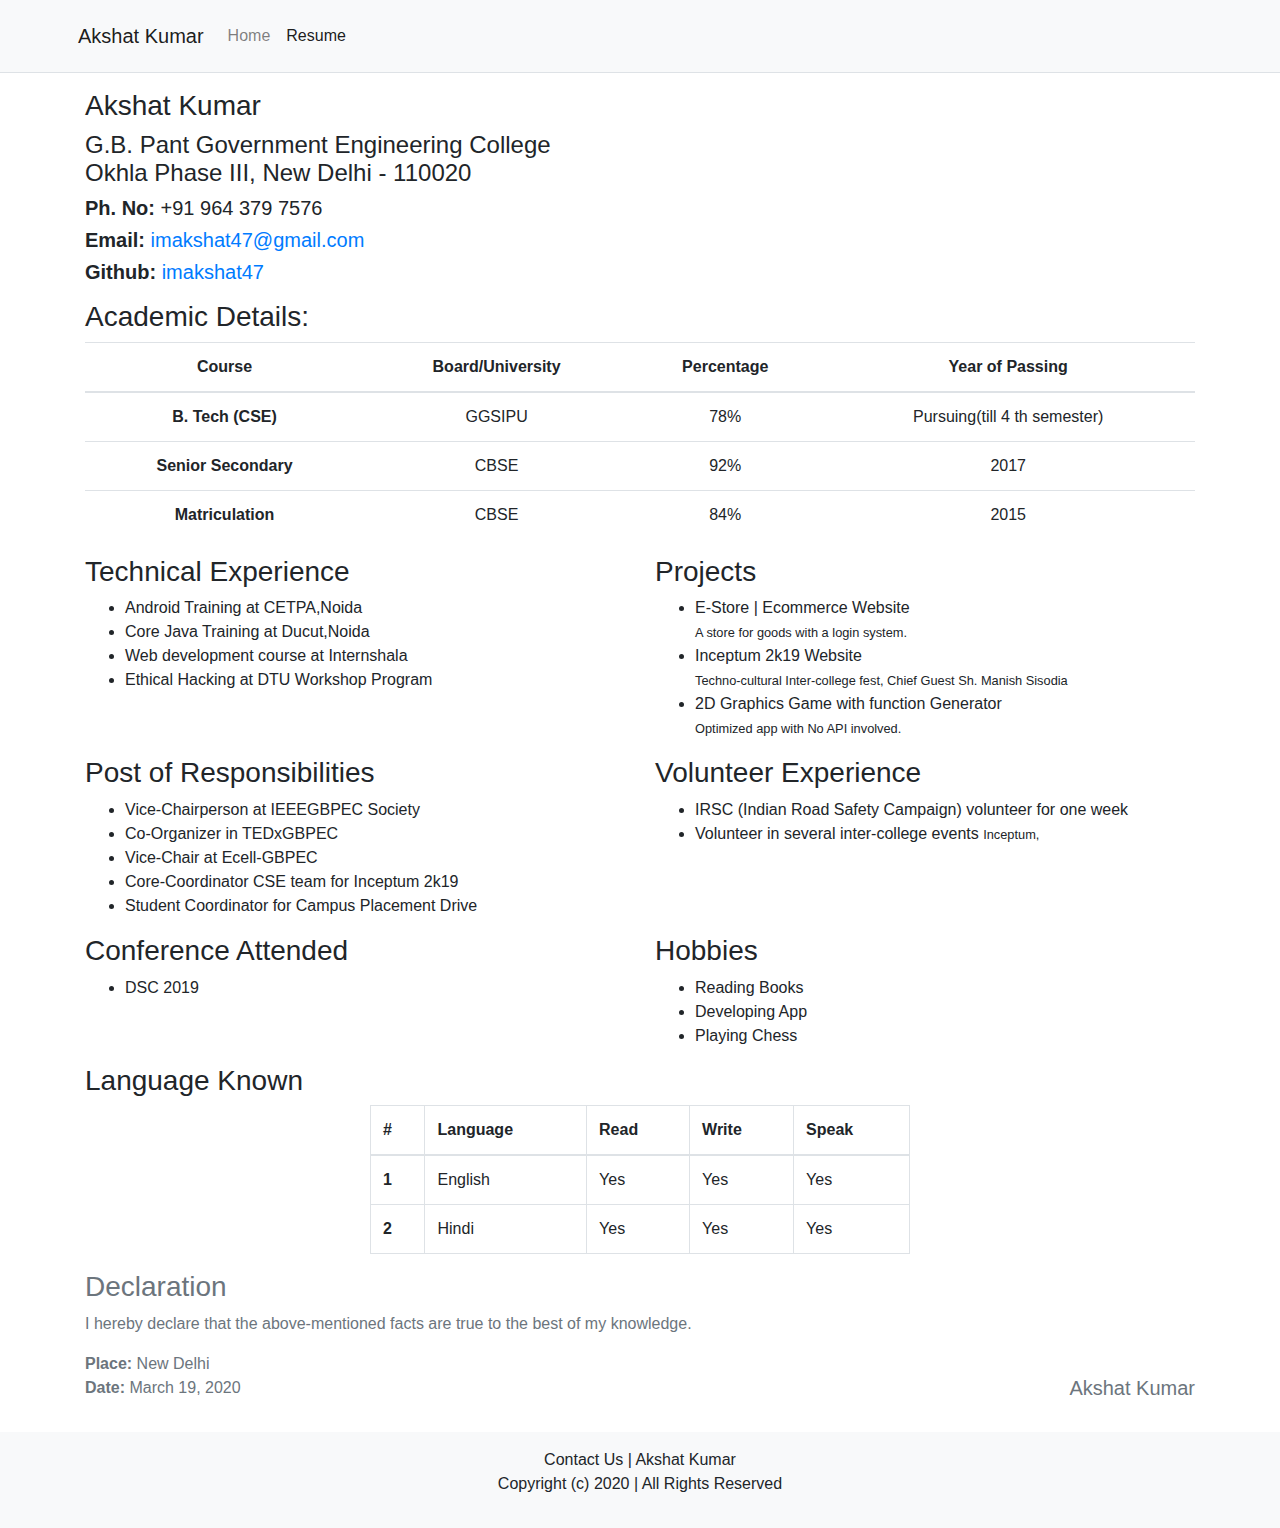
==== myresume.html @ 182be365 "Update: Resume and Index Done" ====
<!DOCTYPE html>

<html lang="en">

<head>
    <!-- Bootstrap CSS -->
    <link rel="stylesheet" href="https://stackpath.bootstrapcdn.com/bootstrap/4.3.1/css/bootstrap.min.css" integrity="sha384-ggOyR0iXCbMQv3Xipma34MD+dH/1fQ784/j6cY/iJTQUOhcWr7x9JvoRxT2MZw1T" crossorigin="anonymous" />
    <link rel="FaviconIcon" href="favicon.ico" type="image/x-icon" />
    <link rel="shortcut icon" href="favicon.ico" type="image/x-icon" />
    <meta name="viewport" content="width=device-width, initial-scale=1, shrink-to-fit=no" />
    <meta name="name" content="Akshat Kumar's Portal" />
    <!-- <meta name="robots" content="noindex, nofollow" /> -->

    <title>Akshat Kumar</title>
</head>
<header class="navbar navbar-expand-lg navbar-light bg-light border-bottom">
    <nav class="container p-2">
        <a class="navbar-brand" href="index.html">Akshat Kumar</a>
        <button class="navbar-toggler" type="button" data-toggle="collapse" data-target="#navbarSupportedContent" aria-controls="navbarSupportedContent" aria-expanded="false" aria-label="Toggle navigation">
            <span class="navbar-toggler-icon"></span>
        </button>

        <div class="collapse navbar-collapse" id="navbarSupportedContent">
            <ul class="navbar-nav mr-auto">
                <li class="nav-item">
                    <a class="nav-link" href="index.html">Home <span class="sr-only">(current)</span></a>
                </li>
                <li class="nav-item active">
                    <a class="nav-link" href="myresume.html">Resume <span class="sr-only">(current)</span></a>
                </li>
            </ul>
        </div>
    </nav>
</header>

<body>
    <div class="container" style="min-height: 75vh;">
        <div class="row">

            <div class="col-12 col-md-6 col-lg-6 col-xl-6">
                <p>
                    <h3>Akshat Kumar</h3>
                    <h4>
                        G.B. Pant Government Engineering College
                        <br> Okhla Phase III, New Delhi - 110020
                    </h4>
                    <h5>
                        <b>Ph. No:</b> +91 964 379 7576
                    </h5>
                    <h5>
                        <b>Email:</b> <a href="mailto:imakshat47@gmail.com" target="_blank">imakshat47@gmail.com</a>
                    </h5>
                    <h5>
                        <b>Github:</b> <a href="https://github.com/imakshat47" target="_blank">imakshat47</a>
                    </h5>
                </p>

            </div>

            <div class="col-12 col-md-6 col-lg-6 col-xl-6">

            </div>
        </div>


        <div class="row">
            <div class="col">
                <h3>
                    Academic Details:
                </h3>
                <div class="table-responsive">
                    <table class="table text-center table-hover">
                        <thead>
                            <tr>
                                <th scope="col">Course</th>
                                <th scope="col">Board/University</th>
                                <th scope="col">Percentage</th>
                                <th scope="col">Year of Passing</th>
                            </tr>
                        </thead>
                        <tbody>
                            <tr>
                                <th scope="row">B. Tech (CSE)</th>
                                <td>GGSIPU</td>
                                <td>78%</td>
                                <td>Pursuing(till 4 th semester)</td>
                            </tr>
                            <tr>
                                <th scope="row">Senior Secondary</th>
                                <td>CBSE</td>
                                <td>92%</td>
                                <td>2017</td>
                            </tr>
                            <tr>
                                <th scope="row">Matriculation</th>
                                <td>CBSE</td>
                                <td>84%</td>
                                <td>2015</td>
                            </tr>
                        </tbody>
                    </table>
                </div>
            </div>
        </div>

        <div class="row">
            <div class="col-12 col-md-6 col-lg-6 col-xl-6">
                <h3>Technical Experience</h3>
                <ul>
                    <li>
                        Android Training at CETPA,Noida
                    </li>
                    <li>
                        Core Java Training at Ducut,Noida
                    </li>
                    <li>
                        Web development course at Internshala
                    </li>
                    <li>
                        Ethical Hacking at DTU Workshop Program
                    </li>
                </ul>
            </div>

            <div class="col-12 col-md-6 col-lg-6 col-xl-6">
                <h3>Projects</h3>
                <ul>
                    <li>
                        E-Store | Ecommerce Website
                        <br>
                        <small>
                            A store for goods with a login system.
                        </small>
                    </li>
                    <li>
                        Inceptum 2k19 Website
                        <br>
                        <small>
                            Techno-cultural Inter-college fest, Chief Guest Sh. Manish Sisodia
                        </small>
                    </li>
                    <li>
                        2D Graphics Game with function Generator
                        <br>
                        <small>
                            Optimized app with No API involved.
                        </small>
                    </li>
                </ul>
            </div>

        </div>

        <div class="row">
            <div class="col-12 col-md-6 col-lg-6 col-xl-6">
                <h3>Post of Responsibilities</h3>
                <ul>
                    <li>
                        Vice-Chairperson at IEEEGBPEC Society
                    </li>
                    <li>
                        Co-Organizer in TEDxGBPEC
                    </li>
                    <li>
                        Vice-Chair at Ecell-GBPEC
                    </li>
                    <li>
                        Core-Coordinator CSE team for Inceptum 2k19
                    </li>
                    <li>
                        Student Coordinator for Campus Placement Drive
                    </li>
                </ul>
            </div>

            <div class="col-12 col-md-6 col-lg-6 col-xl-6">
                <h3>Volunteer Experience</h3>
                <ul>
                    <li>
                        IRSC (Indian Road Safety Campaign) volunteer for one week
                    </li>
                    <li>
                        Volunteer in several inter-college events
                        <small>
                            Inceptum,
                        </small>
                    </li>

                </ul>
            </div>

        </div>

        <div class="row">
            <div class="col-12 col-md-6 col-lg-6 col-xl-6">
                <h3>Conference Attended</h3>
                <ul>
                    <li>
                        DSC 2019
                    </li>
                </ul>
            </div>

            <div class="col-12 col-md-6 col-lg-6 col-xl-6">
                <h3>Hobbies</h3>
                <ul>
                    <li>
                        Reading Books
                    </li>
                    <li>
                        Developing App
                    </li>
                    <li>
                        Playing Chess
                    </li>
                </ul>
            </div>

        </div>
        <div class="row">
            <div class="col-12">
                <h3>Language Known</h3>
            </div>
            <div class="col-md-6 offset-md-3">
                <table class="table table-bordered">
                    <thead>
                        <tr>
                            <th scope="col">#</th>
                            <th scope="col">Language</th>
                            <th scope="col">Read</th>
                            <th scope="col">Write</th>
                            <th scope="col">Speak</th>
                        </tr>
                    </thead>
                    <tbody>
                        <tr>
                            <th scope="row">1</th>
                            <td>English</td>
                            <td>Yes</td>
                            <td>Yes</td>
                            <td>Yes</td>
                        </tr>
                        <tr>
                            <th scope="row">2</th>
                            <td>Hindi</td>
                            <td>Yes</td>
                            <td>Yes</td>
                            <td>Yes</td>
                        </tr>
                    </tbody>
                </table>
            </div>

        </div>
        <div class="row text-muted">
            <div class="col-12">
                <h3>Declaration</h3>
                <p>
                    I hereby declare that the above-mentioned facts are true to the best of my knowledge.
                </p>
            </div>
            <div class="col-12">
                <b>Place:</b> New Delhi
            </div>
            <div class="col-6">
                <b>Date: </b> March 19, 2020
            </div>
            <div class="col-6">
                <h5 class="float-right">Akshat Kumar</h5>
            </div>
        </div>

    </div>
</body>

<footer class="container-fluid p-0" style="bottom: 0rem; position: relative;">
    <div class="bg-light mt-4 p-3 text-center">
        Contact Us | Akshat Kumar

        <p>
            Copyright (c) 2020 | All Rights Reserved
        </p>

    </div>

    <!-- Optional JavaScript -->


    <!-- jQuery first, then Popper.js, then Bootstrap JS -->
    <script src="https://code.jquery.com/jquery-3.3.1.slim.min.js" integrity="sha384-q8i/X+965DzO0rT7abK41JStQIAqVgRVzpbzo5smXKp4YfRvH+8abtTE1Pi6jizo" crossorigin="anonymous"></script>
    <script src="https://cdnjs.cloudflare.com/ajax/libs/popper.js/1.14.7/umd/popper.min.js" integrity="sha384-UO2eT0CpHqdSJQ6hJty5KVphtPhzWj9WO1clHTMGa3JDZwrnQq4sF86dIHNDz0W1" crossorigin="anonymous"></script>
    <script src="https://stackpath.bootstrapcdn.com/bootstrap/4.3.1/js/bootstrap.min.js" integrity="sha384-JjSmVgyd0p3pXB1rRibZUAYoIIy6OrQ6VrjIEaFf/nJGzIxFDsf4x0xIM+B07jRM" crossorigin="anonymous"></script>
</footer>


</html>
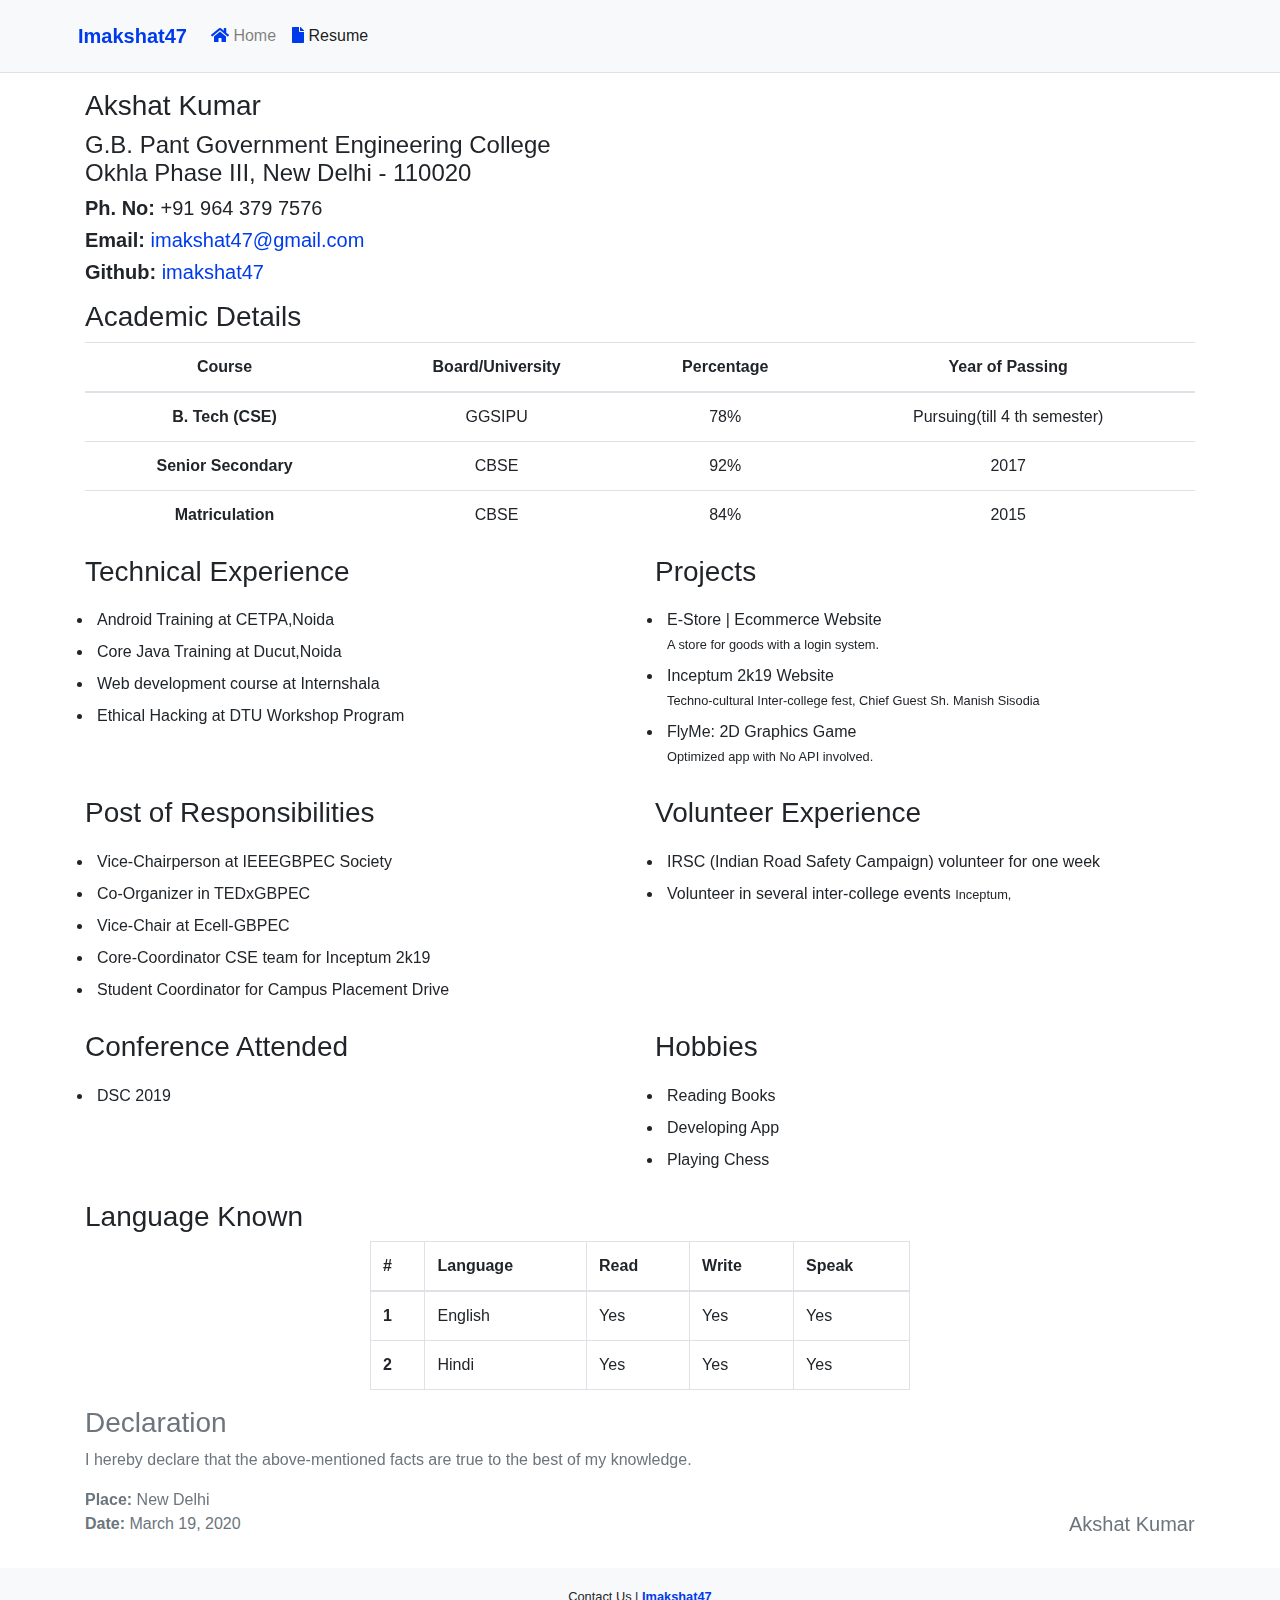
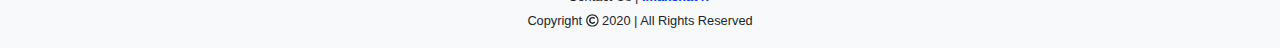
==== commit eb396bcb: "My Portfolio Website | Imakshat47" ====
--- a/myresume.html
+++ b/myresume.html
@@ -4,18 +4,43 @@
 
 <head>
     <!-- Bootstrap CSS -->
-    <link rel="stylesheet" href="https://stackpath.bootstrapcdn.com/bootstrap/4.3.1/css/bootstrap.min.css" integrity="sha384-ggOyR0iXCbMQv3Xipma34MD+dH/1fQ784/j6cY/iJTQUOhcWr7x9JvoRxT2MZw1T" crossorigin="anonymous" />
-    <link rel="FaviconIcon" href="favicon.ico" type="image/x-icon" />
-    <link rel="shortcut icon" href="favicon.ico" type="image/x-icon" />
+    <link rel="stylesheet" href="assets/css/bootstrap.min.css" />
+    <link rel="stylesheet" href="assets/css/all.min.css" />
+    <link rel="stylesheet" href="assets/css/hover-min.css" />
+    <link rel="stylesheet" href="assets/css/style.css" />
+
+    <link rel="FaviconIcon" href="assets/images/logo.png" type="image/x-icon" />
+    <link rel="shortcut icon" href="assets/images/logo.png" type="image/x-icon" />
+
     <meta name="viewport" content="width=device-width, initial-scale=1, shrink-to-fit=no" />
     <meta name="name" content="Akshat Kumar's Portal" />
-    <!-- <meta name="robots" content="noindex, nofollow" /> -->
-
-    <title>Akshat Kumar</title>
+    <meta name="title" content="Imakshat47 : Aksaht Kumar" />
+    <meta name="description" content="Akshat Kuamr | B.TEch. Computer Science |  Experienced, organized Software Engineer with a background in project management as well as training in Computer Science Engineering. In possession of strong communication and leadership skills due to professional experience as a worker and manager in
+    the several field" />
+    <meta name="keywords" content="Imakshat47, Akshat, Akshat Kumar, AK47, Akshat Web developer, Imakshat47 Android App Developer" />
+
+    <meta property="og:title" content="ImAkshat47 | Akshat Kumar" />
+    <meta property="og:type" content="website" />
+    <meta property="og:url" content="https://imakshat47.github.io/" />
+    <meta property="og:site_name" content="Imakshat47" />
+    <meta property="og:description" content="ImAkshat | imakshat47 | Akshat Kuamr | B.TEch. Computer Science |  Experienced, organized Software Engineer with a background in project management as well as training in Computer Science Engineering. In possession of strong communication and leadership skills due to professional experience as a worker and manager in
+    the several field. Also a Web designer and andriod web developer." />
+
+    <meta name="format-detection" content="telephone=no">
+    <meta name="theme-color" content="#000" />
+
+    <meta name="msapplication-navbutton-color" content="#000">
+
+    <meta name="apple-mobile-web-app-status-bar-style" content="#000">
+
+    <meta name="robots" content="index, follow" />
+    <meta name="csrf-param" content="authenticity_token" />
+
+    <title>Resume | Akshat Kumar</title>
 </head>
-<header class="navbar navbar-expand-lg navbar-light bg-light border-bottom">
+<header class="navbar navbar-expand-lg sticky-top navbar-light bg-light border-bottom">
     <nav class="container p-2">
-        <a class="navbar-brand" href="index.html">Akshat Kumar</a>
+        <a class="navbar-brand color-blue font-weight-bolder hvr-grow" href="https://imakshat47.github.io/">Imakshat47</a>
         <button class="navbar-toggler" type="button" data-toggle="collapse" data-target="#navbarSupportedContent" aria-controls="navbarSupportedContent" aria-expanded="false" aria-label="Toggle navigation">
             <span class="navbar-toggler-icon"></span>
         </button>
@@ -23,10 +48,12 @@
         <div class="collapse navbar-collapse" id="navbarSupportedContent">
             <ul class="navbar-nav mr-auto">
                 <li class="nav-item">
-                    <a class="nav-link" href="index.html">Home <span class="sr-only">(current)</span></a>
+                    <a class="nav-link" href="https://imakshat47.github.io/"><i class="fas fa-home color-blue"></i> Home
+                        <span class="sr-only">(current)</span></a>
                 </li>
-                <li class="nav-item active">
-                    <a class="nav-link" href="myresume.html">Resume <span class="sr-only">(current)</span></a>
+                <li class="nav-item  active">
+                    <a class="nav-link" href=""><i class="fas fa-file color-blue"></i> Resume <span
+                            class="sr-only">(current)</span></a>
                 </li>
             </ul>
         </div>
@@ -37,9 +64,11 @@
     <div class="container" style="min-height: 75vh;">
         <div class="row">
 
-            <div class="col-12 col-md-6 col-lg-6 col-xl-6">
+            <div class="col-12 col-md-6 col-lg-6 col-xl-6 hvr-skew">
                 <p>
-                    <h3>Akshat Kumar</h3>
+                    <div class="w-100">
+                        <h3>Akshat Kumar</h3>
+                    </div>
                     <h4>
                         G.B. Pant Government Engineering College
                         <br> Okhla Phase III, New Delhi - 110020
@@ -65,9 +94,9 @@
 
         <div class="row">
             <div class="col">
-                <h3>
-                    Academic Details:
-                </h3>
+                <div class=" w-100">
+                    <h3 class="hvr-underline-from-left">Academic Details</h3>
+                </div>
                 <div class="table-responsive">
                     <table class="table text-center table-hover">
                         <thead>
@@ -105,42 +134,50 @@
 
         <div class="row">
             <div class="col-12 col-md-6 col-lg-6 col-xl-6">
-                <h3>Technical Experience</h3>
-                <ul>
-                    <li>
+                <div class=" w-100 ">
+                    <h3 class="hvr-underline-from-left">Technical Experience</h3>
+                </div>
+                <ul class="hvr-glow p-2">
+                    <li class="p-1">
+
+
                         Android Training at CETPA,Noida
                     </li>
-                    <li>
+                    <li class="p-1">
                         Core Java Training at Ducut,Noida
                     </li>
-                    <li>
+                    <li class="p-1">
                         Web development course at Internshala
                     </li>
-                    <li>
+                    <li class="p-1">
                         Ethical Hacking at DTU Workshop Program
                     </li>
                 </ul>
             </div>
 
-            <div class="col-12 col-md-6 col-lg-6 col-xl-6">
-                <h3>Projects</h3>
-                <ul>
-                    <li>
+            <div class="col-12 col-md-6 col-lg-6 col-xl-6 ">
+                <div class=" w-100 ">
+                    <h3 class=" hvr-underline-from-left ">Projects</h3>
+                </div>
+                <ul class="hvr-glow p-2 ">
+                    <li class="p-1 ">
+
+
                         E-Store | Ecommerce Website
                         <br>
                         <small>
                             A store for goods with a login system.
                         </small>
                     </li>
-                    <li>
+                    <li class="p-1 ">
                         Inceptum 2k19 Website
                         <br>
                         <small>
                             Techno-cultural Inter-college fest, Chief Guest Sh. Manish Sisodia
                         </small>
                     </li>
-                    <li>
-                        2D Graphics Game with function Generator
+                    <li class="p-1 ">
+                        FlyMe: 2D Graphics Game
                         <br>
                         <small>
                             Optimized app with No API involved.
@@ -151,35 +188,43 @@
 
         </div>
 
-        <div class="row">
-            <div class="col-12 col-md-6 col-lg-6 col-xl-6">
-                <h3>Post of Responsibilities</h3>
-                <ul>
-                    <li>
+        <div class="row ">
+            <div class="col-12 col-md-6 col-lg-6 col-xl-6 ">
+                <div class=" w-100 ">
+                    <h3 class="hvr-underline-from-left ">Post of Responsibilities</h3>
+                </div>
+                <ul class="hvr-glow p-2 ">
+                    <li class="p-1 ">
+
+
                         Vice-Chairperson at IEEEGBPEC Society
                     </li>
-                    <li>
+                    <li class="p-1 ">
                         Co-Organizer in TEDxGBPEC
                     </li>
-                    <li>
+                    <li class="p-1 ">
                         Vice-Chair at Ecell-GBPEC
                     </li>
-                    <li>
+                    <li class="p-1 ">
                         Core-Coordinator CSE team for Inceptum 2k19
                     </li>
-                    <li>
+                    <li class="p-1 ">
                         Student Coordinator for Campus Placement Drive
                     </li>
                 </ul>
             </div>
 
-            <div class="col-12 col-md-6 col-lg-6 col-xl-6">
-                <h3>Volunteer Experience</h3>
-                <ul>
-                    <li>
+            <div class="col-12 col-md-6 col-lg-6 col-xl-6 ">
+                <div class=" w-100 ">
+                    <h3 class="hvr-underline-from-left ">Volunteer Experience</h3>
+                </div>
+                <ul class="hvr-glow p-2 ">
+                    <li class="p-1 ">
+
+
                         IRSC (Indian Road Safety Campaign) volunteer for one week
                     </li>
-                    <li>
+                    <li class="p-1 ">
                         Volunteer in several inter-college events
                         <small>
                             Inceptum,
@@ -191,57 +236,67 @@
 
         </div>
 
-        <div class="row">
-            <div class="col-12 col-md-6 col-lg-6 col-xl-6">
-                <h3>Conference Attended</h3>
-                <ul>
-                    <li>
+        <div class="row ">
+            <div class="col-12 col-md-6 col-lg-6 col-xl-6 ">
+                <div class=" w-100 ">
+                    <h3 class="hvr-underline-from-left ">Conference Attended</h3>
+                </div>
+                <ul class="hvr-glow p-2 ">
+                    <li class="p-1 ">
+
+
                         DSC 2019
                     </li>
                 </ul>
             </div>
 
-            <div class="col-12 col-md-6 col-lg-6 col-xl-6">
-                <h3>Hobbies</h3>
-                <ul>
-                    <li>
+            <div class="col-12 col-md-6 col-lg-6  col-xl-6 ">
+                <div class=" w-100 ">
+                    <h3 class="hvr-underline-from-left ">Hobbies</h3>
+                </div>
+                <ul class="hvr-glow p-2 ">
+                    <li class="p-1 ">
+
+
                         Reading Books
                     </li>
-                    <li>
+                    <li class="p-1 ">
                         Developing App
                     </li>
-                    <li>
+                    <li class="p-1 ">
                         Playing Chess
                     </li>
                 </ul>
             </div>
 
         </div>
-        <div class="row">
-            <div class="col-12">
-                <h3>Language Known</h3>
-            </div>
-            <div class="col-md-6 offset-md-3">
-                <table class="table table-bordered">
+        <div class="row ">
+            <div class="col-12 ">
+                <div class=" w-100 ">
+                    <h3 class="hvr-underline-from-left ">Language Known</h3>
+                </div>
+            </div>
+            <div class="col-md-6 hvr-grow offset-md-3 ">
+                <table class="table table-bordered ">
                     <thead>
                         <tr>
-                            <th scope="col">#</th>
-                            <th scope="col">Language</th>
-                            <th scope="col">Read</th>
-                            <th scope="col">Write</th>
-                            <th scope="col">Speak</th>
+                            <th scope="col ">#</th>
+                            <th scope="col ">Language</th>
+                            <th scope="col ">Read</th>
+                            <th scope="col ">Write</th>
+                            <th scope="col ">Speak</th>
                         </tr>
                     </thead>
                     <tbody>
                         <tr>
-                            <th scope="row">1</th>
+                            <th scope="row ">1</th>
                             <td>English</td>
                             <td>Yes</td>
                             <td>Yes</td>
                             <td>Yes</td>
                         </tr>
                         <tr>
-                            <th scope="row">2</th>
+                            <th scope="row ">2</th>
                             <td>Hindi</td>
                             <td>Yes</td>
                             <td>Yes</td>
@@ -252,45 +307,46 @@
             </div>
 
         </div>
-        <div class="row text-muted">
-            <div class="col-12">
-                <h3>Declaration</h3>
+        <div class="row text-muted ">
+            <div class="col-12 ">
+                <div class=" w-100 ">
+                    <h3 class="hvr-underline-from-left ">Declaration</h3>
+                </div>
                 <p>
                     I hereby declare that the above-mentioned facts are true to the best of my knowledge.
                 </p>
             </div>
-            <div class="col-12">
+            <div class="col-12 ">
                 <b>Place:</b> New Delhi
             </div>
-            <div class="col-6">
+            <div class="col-6 ">
                 <b>Date: </b> March 19, 2020
             </div>
-            <div class="col-6">
-                <h5 class="float-right">Akshat Kumar</h5>
+            <div class="col-6 ">
+                <h5 class="float-right hvr-grow">Akshat Kumar</h5>
             </div>
         </div>
 
     </div>
 </body>
 
-<footer class="container-fluid p-0" style="bottom: 0rem; position: relative;">
-    <div class="bg-light mt-4 p-3 text-center">
-        Contact Us | Akshat Kumar
-
-        <p>
-            Copyright (c) 2020 | All Rights Reserved
-        </p>
-
+
+<footer class="container-fluid p-0 " style="bottom: 0rem; position: relative; ">
+    <div class="bg-light mt-4 p-3 text-center ">
+        <small>
+            Contact Us | <a href="index.html" class="font-weight-bold">Imakshat47</a>
+            <br>
+            Copyright <i class="far fa-copyright"></i> 2020 | All Rights Reserved
+        </small>
     </div>
 
     <!-- Optional JavaScript -->
-
+    <script src="assets/js/all.min.js "></script>
 
     <!-- jQuery first, then Popper.js, then Bootstrap JS -->
-    <script src="https://code.jquery.com/jquery-3.3.1.slim.min.js" integrity="sha384-q8i/X+965DzO0rT7abK41JStQIAqVgRVzpbzo5smXKp4YfRvH+8abtTE1Pi6jizo" crossorigin="anonymous"></script>
-    <script src="https://cdnjs.cloudflare.com/ajax/libs/popper.js/1.14.7/umd/popper.min.js" integrity="sha384-UO2eT0CpHqdSJQ6hJty5KVphtPhzWj9WO1clHTMGa3JDZwrnQq4sF86dIHNDz0W1" crossorigin="anonymous"></script>
-    <script src="https://stackpath.bootstrapcdn.com/bootstrap/4.3.1/js/bootstrap.min.js" integrity="sha384-JjSmVgyd0p3pXB1rRibZUAYoIIy6OrQ6VrjIEaFf/nJGzIxFDsf4x0xIM+B07jRM" crossorigin="anonymous"></script>
+    <script src="https://code.jquery.com/jquery-3.3.1.slim.min.js " integrity="sha384-q8i/X+965DzO0rT7abK41JStQIAqVgRVzpbzo5smXKp4YfRvH+8abtTE1Pi6jizo " crossorigin="anonymous "></script>
+    <script src="https://cdnjs.cloudflare.com/ajax/libs/popper.js/1.14.7/umd/popper.min.js " integrity="sha384-UO2eT0CpHqdSJQ6hJty5KVphtPhzWj9WO1clHTMGa3JDZwrnQq4sF86dIHNDz0W1 " crossorigin="anonymous "></script>
+    <script src="assets/js/bootstrap.min.js "></script>
 </footer>
 
-
 </html>--- a/assets/css/all.min.css
+++ b/assets/css/all.min.css
@@ -0,0 +1,5 @@
+/*!
+ * Font Awesome Free 5.13.0 by @fontawesome - https://fontawesome.com
+ * License - https://fontawesome.com/license/free (Icons: CC BY 4.0, Fonts: SIL OFL 1.1, Code: MIT License)
+ */
+.fa,.fab,.fad,.fal,.far,.fas{-moz-osx-font-smoothing:grayscale;-webkit-font-smoothing:antialiased;display:inline-block;font-style:normal;font-variant:normal;text-rendering:auto;line-height:1}.fa-lg{font-size:1.33333em;line-height:.75em;vertical-align:-.0667em}.fa-xs{font-size:.75em}.fa-sm{font-size:.875em}.fa-1x{font-size:1em}.fa-2x{font-size:2em}.fa-3x{font-size:3em}.fa-4x{font-size:4em}.fa-5x{font-size:5em}.fa-6x{font-size:6em}.fa-7x{font-size:7em}.fa-8x{font-size:8em}.fa-9x{font-size:9em}.fa-10x{font-size:10em}.fa-fw{text-align:center;width:1.25em}.fa-ul{list-style-type:none;margin-left:2.5em;padding-left:0}.fa-ul>li{position:relative}.fa-li{left:-2em;position:absolute;text-align:center;width:2em;line-height:inherit}.fa-border{border:.08em solid #eee;border-radius:.1em;padding:.2em .25em .15em}.fa-pull-left{float:left}.fa-pull-right{float:right}.fa.fa-pull-left,.fab.fa-pull-left,.fal.fa-pull-left,.far.fa-pull-left,.fas.fa-pull-left{margin-right:.3em}.fa.fa-pull-right,.fab.fa-pull-right,.fal.fa-pull-right,.far.fa-pull-right,.fas.fa-pull-right{margin-left:.3em}.fa-spin{-webkit-animation:fa-spin 2s linear infinite;animation:fa-spin 2s linear infinite}.fa-pulse{-webkit-animation:fa-spin 1s steps(8) infinite;animation:fa-spin 1s steps(8) infinite}@-webkit-keyframes fa-spin{0%{-webkit-transform:rotate(0deg);transform:rotate(0deg)}to{-webkit-transform:rotate(1turn);transform:rotate(1turn)}}@keyframes fa-spin{0%{-webkit-transform:rotate(0deg);transform:rotate(0deg)}to{-webkit-transform:rotate(1turn);transform:rotate(1turn)}}.fa-rotate-90{-ms-filter:"progid:DXImageTransform.Microsoft.BasicImage(rotation=1)";-webkit-transform:rotate(90deg);transform:rotate(90deg)}.fa-rotate-180{-ms-filter:"progid:DXImageTransform.Microsoft.BasicImage(rotation=2)";-webkit-transform:rotate(180deg);transform:rotate(180deg)}.fa-rotate-270{-ms-filter:"progid:DXImageTransform.Microsoft.BasicImage(rotation=3)";-webkit-transform:rotate(270deg);transform:rotate(270deg)}.fa-flip-horizontal{-ms-filter:"progid:DXImageTransform.Microsoft.BasicImage(rotation=0, mirror=1)";-webkit-transform:scaleX(-1);transform:scaleX(-1)}.fa-flip-vertical{-webkit-transform:scaleY(-1);transform:scaleY(-1)}.fa-flip-both,.fa-flip-horizontal.fa-flip-vertical,.fa-flip-vertical{-ms-filter:"progid:DXImageTransform.Microsoft.BasicImage(rotation=2, mirror=1)"}.fa-flip-both,.fa-flip-horizontal.fa-flip-vertical{-webkit-transform:scale(-1);transform:scale(-1)}:root .fa-flip-both,:root .fa-flip-horizontal,:root .fa-flip-vertical,:root .fa-rotate-90,:root .fa-rotate-180,:root .fa-rotate-270{-webkit-filter:none;filter:none}.fa-stack{display:inline-block;height:2em;line-height:2em;position:relative;vertical-align:middle;width:2.5em}.fa-stack-1x,.fa-stack-2x{left:0;position:absolute;text-align:center;width:100%}.fa-stack-1x{line-height:inherit}.fa-stack-2x{font-size:2em}.fa-inverse{color:#fff}.fa-500px:before{content:"\f26e"}.fa-accessible-icon:before{content:"\f368"}.fa-accusoft:before{content:"\f369"}.fa-acquisitions-incorporated:before{content:"\f6af"}.fa-ad:before{content:"\f641"}.fa-address-book:before{content:"\f2b9"}.fa-address-card:before{content:"\f2bb"}.fa-adjust:before{content:"\f042"}.fa-adn:before{content:"\f170"}.fa-adobe:before{content:"\f778"}.fa-adversal:before{content:"\f36a"}.fa-affiliatetheme:before{content:"\f36b"}.fa-air-freshener:before{content:"\f5d0"}.fa-airbnb:before{content:"\f834"}.fa-algolia:before{content:"\f36c"}.fa-align-center:before{content:"\f037"}.fa-align-justify:before{content:"\f039"}.fa-align-left:before{content:"\f036"}.fa-align-right:before{content:"\f038"}.fa-alipay:before{content:"\f642"}.fa-allergies:before{content:"\f461"}.fa-amazon:before{content:"\f270"}.fa-amazon-pay:before{content:"\f42c"}.fa-ambulance:before{content:"\f0f9"}.fa-american-sign-language-interpreting:before{content:"\f2a3"}.fa-amilia:before{content:"\f36d"}.fa-anchor:before{content:"\f13d"}.fa-android:before{content:"\f17b"}.fa-angellist:before{content:"\f209"}.fa-angle-double-down:before{content:"\f103"}.fa-angle-double-left:before{content:"\f100"}.fa-angle-double-right:before{content:"\f101"}.fa-angle-double-up:before{content:"\f102"}.fa-angle-down:before{content:"\f107"}.fa-angle-left:before{content:"\f104"}.fa-angle-right:before{content:"\f105"}.fa-angle-up:before{content:"\f106"}.fa-angry:before{content:"\f556"}.fa-angrycreative:before{content:"\f36e"}.fa-angular:before{content:"\f420"}.fa-ankh:before{content:"\f644"}.fa-app-store:before{content:"\f36f"}.fa-app-store-ios:before{content:"\f370"}.fa-apper:before{content:"\f371"}.fa-apple:before{content:"\f179"}.fa-apple-alt:before{content:"\f5d1"}.fa-apple-pay:before{content:"\f415"}.fa-archive:before{content:"\f187"}.fa-archway:before{content:"\f557"}.fa-arrow-alt-circle-down:before{content:"\f358"}.fa-arrow-alt-circle-left:before{content:"\f359"}.fa-arrow-alt-circle-right:before{content:"\f35a"}.fa-arrow-alt-circle-up:before{content:"\f35b"}.fa-arrow-circle-down:before{content:"\f0ab"}.fa-arrow-circle-left:before{content:"\f0a8"}.fa-arrow-circle-right:before{content:"\f0a9"}.fa-arrow-circle-up:before{content:"\f0aa"}.fa-arrow-down:before{content:"\f063"}.fa-arrow-left:before{content:"\f060"}.fa-arrow-right:before{content:"\f061"}.fa-arrow-up:before{content:"\f062"}.fa-arrows-alt:before{content:"\f0b2"}.fa-arrows-alt-h:before{content:"\f337"}.fa-arrows-alt-v:before{content:"\f338"}.fa-artstation:before{content:"\f77a"}.fa-assistive-listening-systems:before{content:"\f2a2"}.fa-asterisk:before{content:"\f069"}.fa-asymmetrik:before{content:"\f372"}.fa-at:before{content:"\f1fa"}.fa-atlas:before{content:"\f558"}.fa-atlassian:before{content:"\f77b"}.fa-atom:before{content:"\f5d2"}.fa-audible:before{content:"\f373"}.fa-audio-description:before{content:"\f29e"}.fa-autoprefixer:before{content:"\f41c"}.fa-avianex:before{content:"\f374"}.fa-aviato:before{content:"\f421"}.fa-award:before{content:"\f559"}.fa-aws:before{content:"\f375"}.fa-baby:before{content:"\f77c"}.fa-baby-carriage:before{content:"\f77d"}.fa-backspace:before{content:"\f55a"}.fa-backward:before{content:"\f04a"}.fa-bacon:before{content:"\f7e5"}.fa-bahai:before{content:"\f666"}.fa-balance-scale:before{content:"\f24e"}.fa-balance-scale-left:before{content:"\f515"}.fa-balance-scale-right:before{content:"\f516"}.fa-ban:before{content:"\f05e"}.fa-band-aid:before{content:"\f462"}.fa-bandcamp:before{content:"\f2d5"}.fa-barcode:before{content:"\f02a"}.fa-bars:before{content:"\f0c9"}.fa-baseball-ball:before{content:"\f433"}.fa-basketball-ball:before{content:"\f434"}.fa-bath:before{content:"\f2cd"}.fa-battery-empty:before{content:"\f244"}.fa-battery-full:before{content:"\f240"}.fa-battery-half:before{content:"\f242"}.fa-battery-quarter:before{content:"\f243"}.fa-battery-three-quarters:before{content:"\f241"}.fa-battle-net:before{content:"\f835"}.fa-bed:before{content:"\f236"}.fa-beer:before{content:"\f0fc"}.fa-behance:before{content:"\f1b4"}.fa-behance-square:before{content:"\f1b5"}.fa-bell:before{content:"\f0f3"}.fa-bell-slash:before{content:"\f1f6"}.fa-bezier-curve:before{content:"\f55b"}.fa-bible:before{content:"\f647"}.fa-bicycle:before{content:"\f206"}.fa-biking:before{content:"\f84a"}.fa-bimobject:before{content:"\f378"}.fa-binoculars:before{content:"\f1e5"}.fa-biohazard:before{content:"\f780"}.fa-birthday-cake:before{content:"\f1fd"}.fa-bitbucket:before{content:"\f171"}.fa-bitcoin:before{content:"\f379"}.fa-bity:before{content:"\f37a"}.fa-black-tie:before{content:"\f27e"}.fa-blackberry:before{content:"\f37b"}.fa-blender:before{content:"\f517"}.fa-blender-phone:before{content:"\f6b6"}.fa-blind:before{content:"\f29d"}.fa-blog:before{content:"\f781"}.fa-blogger:before{content:"\f37c"}.fa-blogger-b:before{content:"\f37d"}.fa-bluetooth:before{content:"\f293"}.fa-bluetooth-b:before{content:"\f294"}.fa-bold:before{content:"\f032"}.fa-bolt:before{content:"\f0e7"}.fa-bomb:before{content:"\f1e2"}.fa-bone:before{content:"\f5d7"}.fa-bong:before{content:"\f55c"}.fa-book:before{content:"\f02d"}.fa-book-dead:before{content:"\f6b7"}.fa-book-medical:before{content:"\f7e6"}.fa-book-open:before{content:"\f518"}.fa-book-reader:before{content:"\f5da"}.fa-bookmark:before{content:"\f02e"}.fa-bootstrap:before{content:"\f836"}.fa-border-all:before{content:"\f84c"}.fa-border-none:before{content:"\f850"}.fa-border-style:before{content:"\f853"}.fa-bowling-ball:before{content:"\f436"}.fa-box:before{content:"\f466"}.fa-box-open:before{content:"\f49e"}.fa-box-tissue:before{content:"\f95b"}.fa-boxes:before{content:"\f468"}.fa-braille:before{content:"\f2a1"}.fa-brain:before{content:"\f5dc"}.fa-bread-slice:before{content:"\f7ec"}.fa-briefcase:before{content:"\f0b1"}.fa-briefcase-medical:before{content:"\f469"}.fa-broadcast-tower:before{content:"\f519"}.fa-broom:before{content:"\f51a"}.fa-brush:before{content:"\f55d"}.fa-btc:before{content:"\f15a"}.fa-buffer:before{content:"\f837"}.fa-bug:before{content:"\f188"}.fa-building:before{content:"\f1ad"}.fa-bullhorn:before{content:"\f0a1"}.fa-bullseye:before{content:"\f140"}.fa-burn:before{content:"\f46a"}.fa-buromobelexperte:before{content:"\f37f"}.fa-bus:before{content:"\f207"}.fa-bus-alt:before{content:"\f55e"}.fa-business-time:before{content:"\f64a"}.fa-buy-n-large:before{content:"\f8a6"}.fa-buysellads:before{content:"\f20d"}.fa-calculator:before{content:"\f1ec"}.fa-calendar:before{content:"\f133"}.fa-calendar-alt:before{content:"\f073"}.fa-calendar-check:before{content:"\f274"}.fa-calendar-day:before{content:"\f783"}.fa-calendar-minus:before{content:"\f272"}.fa-calendar-plus:before{content:"\f271"}.fa-calendar-times:before{content:"\f273"}.fa-calendar-week:before{content:"\f784"}.fa-camera:before{content:"\f030"}.fa-camera-retro:before{content:"\f083"}.fa-campground:before{content:"\f6bb"}.fa-canadian-maple-leaf:before{content:"\f785"}.fa-candy-cane:before{content:"\f786"}.fa-cannabis:before{content:"\f55f"}.fa-capsules:before{content:"\f46b"}.fa-car:before{content:"\f1b9"}.fa-car-alt:before{content:"\f5de"}.fa-car-battery:before{content:"\f5df"}.fa-car-crash:before{content:"\f5e1"}.fa-car-side:before{content:"\f5e4"}.fa-caravan:before{content:"\f8ff"}.fa-caret-down:before{content:"\f0d7"}.fa-caret-left:before{content:"\f0d9"}.fa-caret-right:before{content:"\f0da"}.fa-caret-square-down:before{content:"\f150"}.fa-caret-square-left:before{content:"\f191"}.fa-caret-square-right:before{content:"\f152"}.fa-caret-square-up:before{content:"\f151"}.fa-caret-up:before{content:"\f0d8"}.fa-carrot:before{content:"\f787"}.fa-cart-arrow-down:before{content:"\f218"}.fa-cart-plus:before{content:"\f217"}.fa-cash-register:before{content:"\f788"}.fa-cat:before{content:"\f6be"}.fa-cc-amazon-pay:before{content:"\f42d"}.fa-cc-amex:before{content:"\f1f3"}.fa-cc-apple-pay:before{content:"\f416"}.fa-cc-diners-club:before{content:"\f24c"}.fa-cc-discover:before{content:"\f1f2"}.fa-cc-jcb:before{content:"\f24b"}.fa-cc-mastercard:before{content:"\f1f1"}.fa-cc-paypal:before{content:"\f1f4"}.fa-cc-stripe:before{content:"\f1f5"}.fa-cc-visa:before{content:"\f1f0"}.fa-centercode:before{content:"\f380"}.fa-centos:before{content:"\f789"}.fa-certificate:before{content:"\f0a3"}.fa-chair:before{content:"\f6c0"}.fa-chalkboard:before{content:"\f51b"}.fa-chalkboard-teacher:before{content:"\f51c"}.fa-charging-station:before{content:"\f5e7"}.fa-chart-area:before{content:"\f1fe"}.fa-chart-bar:before{content:"\f080"}.fa-chart-line:before{content:"\f201"}.fa-chart-pie:before{content:"\f200"}.fa-check:before{content:"\f00c"}.fa-check-circle:before{content:"\f058"}.fa-check-double:before{content:"\f560"}.fa-check-square:before{content:"\f14a"}.fa-cheese:before{content:"\f7ef"}.fa-chess:before{content:"\f439"}.fa-chess-bishop:before{content:"\f43a"}.fa-chess-board:before{content:"\f43c"}.fa-chess-king:before{content:"\f43f"}.fa-chess-knight:before{content:"\f441"}.fa-chess-pawn:before{content:"\f443"}.fa-chess-queen:before{content:"\f445"}.fa-chess-rook:before{content:"\f447"}.fa-chevron-circle-down:before{content:"\f13a"}.fa-chevron-circle-left:before{content:"\f137"}.fa-chevron-circle-right:before{content:"\f138"}.fa-chevron-circle-up:before{content:"\f139"}.fa-chevron-down:before{content:"\f078"}.fa-chevron-left:before{content:"\f053"}.fa-chevron-right:before{content:"\f054"}.fa-chevron-up:before{content:"\f077"}.fa-child:before{content:"\f1ae"}.fa-chrome:before{content:"\f268"}.fa-chromecast:before{content:"\f838"}.fa-church:before{content:"\f51d"}.fa-circle:before{content:"\f111"}.fa-circle-notch:before{content:"\f1ce"}.fa-city:before{content:"\f64f"}.fa-clinic-medical:before{content:"\f7f2"}.fa-clipboard:before{content:"\f328"}.fa-clipboard-check:before{content:"\f46c"}.fa-clipboard-list:before{content:"\f46d"}.fa-clock:before{content:"\f017"}.fa-clone:before{content:"\f24d"}.fa-closed-captioning:before{content:"\f20a"}.fa-cloud:before{content:"\f0c2"}.fa-cloud-download-alt:before{content:"\f381"}.fa-cloud-meatball:before{content:"\f73b"}.fa-cloud-moon:before{content:"\f6c3"}.fa-cloud-moon-rain:before{content:"\f73c"}.fa-cloud-rain:before{content:"\f73d"}.fa-cloud-showers-heavy:before{content:"\f740"}.fa-cloud-sun:before{content:"\f6c4"}.fa-cloud-sun-rain:before{content:"\f743"}.fa-cloud-upload-alt:before{content:"\f382"}.fa-cloudscale:before{content:"\f383"}.fa-cloudsmith:before{content:"\f384"}.fa-cloudversify:before{content:"\f385"}.fa-cocktail:before{content:"\f561"}.fa-code:before{content:"\f121"}.fa-code-branch:before{content:"\f126"}.fa-codepen:before{content:"\f1cb"}.fa-codiepie:before{content:"\f284"}.fa-coffee:before{content:"\f0f4"}.fa-cog:before{content:"\f013"}.fa-cogs:before{content:"\f085"}.fa-coins:before{content:"\f51e"}.fa-columns:before{content:"\f0db"}.fa-comment:before{content:"\f075"}.fa-comment-alt:before{content:"\f27a"}.fa-comment-dollar:before{content:"\f651"}.fa-comment-dots:before{content:"\f4ad"}.fa-comment-medical:before{content:"\f7f5"}.fa-comment-slash:before{content:"\f4b3"}.fa-comments:before{content:"\f086"}.fa-comments-dollar:before{content:"\f653"}.fa-compact-disc:before{content:"\f51f"}.fa-compass:before{content:"\f14e"}.fa-compress:before{content:"\f066"}.fa-compress-alt:before{content:"\f422"}.fa-compress-arrows-alt:before{content:"\f78c"}.fa-concierge-bell:before{content:"\f562"}.fa-confluence:before{content:"\f78d"}.fa-connectdevelop:before{content:"\f20e"}.fa-contao:before{content:"\f26d"}.fa-cookie:before{content:"\f563"}.fa-cookie-bite:before{content:"\f564"}.fa-copy:before{content:"\f0c5"}.fa-copyright:before{content:"\f1f9"}.fa-cotton-bureau:before{content:"\f89e"}.fa-couch:before{content:"\f4b8"}.fa-cpanel:before{content:"\f388"}.fa-creative-commons:before{content:"\f25e"}.fa-creative-commons-by:before{content:"\f4e7"}.fa-creative-commons-nc:before{content:"\f4e8"}.fa-creative-commons-nc-eu:before{content:"\f4e9"}.fa-creative-commons-nc-jp:before{content:"\f4ea"}.fa-creative-commons-nd:before{content:"\f4eb"}.fa-creative-commons-pd:before{content:"\f4ec"}.fa-creative-commons-pd-alt:before{content:"\f4ed"}.fa-creative-commons-remix:before{content:"\f4ee"}.fa-creative-commons-sa:before{content:"\f4ef"}.fa-creative-commons-sampling:before{content:"\f4f0"}.fa-creative-commons-sampling-plus:before{content:"\f4f1"}.fa-creative-commons-share:before{content:"\f4f2"}.fa-creative-commons-zero:before{content:"\f4f3"}.fa-credit-card:before{content:"\f09d"}.fa-critical-role:before{content:"\f6c9"}.fa-crop:before{content:"\f125"}.fa-crop-alt:before{content:"\f565"}.fa-cross:before{content:"\f654"}.fa-crosshairs:before{content:"\f05b"}.fa-crow:before{content:"\f520"}.fa-crown:before{content:"\f521"}.fa-crutch:before{content:"\f7f7"}.fa-css3:before{content:"\f13c"}.fa-css3-alt:before{content:"\f38b"}.fa-cube:before{content:"\f1b2"}.fa-cubes:before{content:"\f1b3"}.fa-cut:before{content:"\f0c4"}.fa-cuttlefish:before{content:"\f38c"}.fa-d-and-d:before{content:"\f38d"}.fa-d-and-d-beyond:before{content:"\f6ca"}.fa-dailymotion:before{content:"\f952"}.fa-dashcube:before{content:"\f210"}.fa-database:before{content:"\f1c0"}.fa-deaf:before{content:"\f2a4"}.fa-delicious:before{content:"\f1a5"}.fa-democrat:before{content:"\f747"}.fa-deploydog:before{content:"\f38e"}.fa-deskpro:before{content:"\f38f"}.fa-desktop:before{content:"\f108"}.fa-dev:before{content:"\f6cc"}.fa-deviantart:before{content:"\f1bd"}.fa-dharmachakra:before{content:"\f655"}.fa-dhl:before{content:"\f790"}.fa-diagnoses:before{content:"\f470"}.fa-diaspora:before{content:"\f791"}.fa-dice:before{content:"\f522"}.fa-dice-d20:before{content:"\f6cf"}.fa-dice-d6:before{content:"\f6d1"}.fa-dice-five:before{content:"\f523"}.fa-dice-four:before{content:"\f524"}.fa-dice-one:before{content:"\f525"}.fa-dice-six:before{content:"\f526"}.fa-dice-three:before{content:"\f527"}.fa-dice-two:before{content:"\f528"}.fa-digg:before{content:"\f1a6"}.fa-digital-ocean:before{content:"\f391"}.fa-digital-tachograph:before{content:"\f566"}.fa-directions:before{content:"\f5eb"}.fa-discord:before{content:"\f392"}.fa-discourse:before{content:"\f393"}.fa-disease:before{content:"\f7fa"}.fa-divide:before{content:"\f529"}.fa-dizzy:before{content:"\f567"}.fa-dna:before{content:"\f471"}.fa-dochub:before{content:"\f394"}.fa-docker:before{content:"\f395"}.fa-dog:before{content:"\f6d3"}.fa-dollar-sign:before{content:"\f155"}.fa-dolly:before{content:"\f472"}.fa-dolly-flatbed:before{content:"\f474"}.fa-donate:before{content:"\f4b9"}.fa-door-closed:before{content:"\f52a"}.fa-door-open:before{content:"\f52b"}.fa-dot-circle:before{content:"\f192"}.fa-dove:before{content:"\f4ba"}.fa-download:before{content:"\f019"}.fa-draft2digital:before{content:"\f396"}.fa-drafting-compass:before{content:"\f568"}.fa-dragon:before{content:"\f6d5"}.fa-draw-polygon:before{content:"\f5ee"}.fa-dribbble:before{content:"\f17d"}.fa-dribbble-square:before{content:"\f397"}.fa-dropbox:before{content:"\f16b"}.fa-drum:before{content:"\f569"}.fa-drum-steelpan:before{content:"\f56a"}.fa-drumstick-bite:before{content:"\f6d7"}.fa-drupal:before{content:"\f1a9"}.fa-dumbbell:before{content:"\f44b"}.fa-dumpster:before{content:"\f793"}.fa-dumpster-fire:before{content:"\f794"}.fa-dungeon:before{content:"\f6d9"}.fa-dyalog:before{content:"\f399"}.fa-earlybirds:before{content:"\f39a"}.fa-ebay:before{content:"\f4f4"}.fa-edge:before{content:"\f282"}.fa-edit:before{content:"\f044"}.fa-egg:before{content:"\f7fb"}.fa-eject:before{content:"\f052"}.fa-elementor:before{content:"\f430"}.fa-ellipsis-h:before{content:"\f141"}.fa-ellipsis-v:before{content:"\f142"}.fa-ello:before{content:"\f5f1"}.fa-ember:before{content:"\f423"}.fa-empire:before{content:"\f1d1"}.fa-envelope:before{content:"\f0e0"}.fa-envelope-open:before{content:"\f2b6"}.fa-envelope-open-text:before{content:"\f658"}.fa-envelope-square:before{content:"\f199"}.fa-envira:before{content:"\f299"}.fa-equals:before{content:"\f52c"}.fa-eraser:before{content:"\f12d"}.fa-erlang:before{content:"\f39d"}.fa-ethereum:before{content:"\f42e"}.fa-ethernet:before{content:"\f796"}.fa-etsy:before{content:"\f2d7"}.fa-euro-sign:before{content:"\f153"}.fa-evernote:before{content:"\f839"}.fa-exchange-alt:before{content:"\f362"}.fa-exclamation:before{content:"\f12a"}.fa-exclamation-circle:before{content:"\f06a"}.fa-exclamation-triangle:before{content:"\f071"}.fa-expand:before{content:"\f065"}.fa-expand-alt:before{content:"\f424"}.fa-expand-arrows-alt:before{content:"\f31e"}.fa-expeditedssl:before{content:"\f23e"}.fa-external-link-alt:before{content:"\f35d"}.fa-external-link-square-alt:before{content:"\f360"}.fa-eye:before{content:"\f06e"}.fa-eye-dropper:before{content:"\f1fb"}.fa-eye-slash:before{content:"\f070"}.fa-facebook:before{content:"\f09a"}.fa-facebook-f:before{content:"\f39e"}.fa-facebook-messenger:before{content:"\f39f"}.fa-facebook-square:before{content:"\f082"}.fa-fan:before{content:"\f863"}.fa-fantasy-flight-games:before{content:"\f6dc"}.fa-fast-backward:before{content:"\f049"}.fa-fast-forward:before{content:"\f050"}.fa-faucet:before{content:"\f905"}.fa-fax:before{content:"\f1ac"}.fa-feather:before{content:"\f52d"}.fa-feather-alt:before{content:"\f56b"}.fa-fedex:before{content:"\f797"}.fa-fedora:before{content:"\f798"}.fa-female:before{content:"\f182"}.fa-fighter-jet:before{content:"\f0fb"}.fa-figma:before{content:"\f799"}.fa-file:before{content:"\f15b"}.fa-file-alt:before{content:"\f15c"}.fa-file-archive:before{content:"\f1c6"}.fa-file-audio:before{content:"\f1c7"}.fa-file-code:before{content:"\f1c9"}.fa-file-contract:before{content:"\f56c"}.fa-file-csv:before{content:"\f6dd"}.fa-file-download:before{content:"\f56d"}.fa-file-excel:before{content:"\f1c3"}.fa-file-export:before{content:"\f56e"}.fa-file-image:before{content:"\f1c5"}.fa-file-import:before{content:"\f56f"}.fa-file-invoice:before{content:"\f570"}.fa-file-invoice-dollar:before{content:"\f571"}.fa-file-medical:before{content:"\f477"}.fa-file-medical-alt:before{content:"\f478"}.fa-file-pdf:before{content:"\f1c1"}.fa-file-powerpoint:before{content:"\f1c4"}.fa-file-prescription:before{content:"\f572"}.fa-file-signature:before{content:"\f573"}.fa-file-upload:before{content:"\f574"}.fa-file-video:before{content:"\f1c8"}.fa-file-word:before{content:"\f1c2"}.fa-fill:before{content:"\f575"}.fa-fill-drip:before{content:"\f576"}.fa-film:before{content:"\f008"}.fa-filter:before{content:"\f0b0"}.fa-fingerprint:before{content:"\f577"}.fa-fire:before{content:"\f06d"}.fa-fire-alt:before{content:"\f7e4"}.fa-fire-extinguisher:before{content:"\f134"}.fa-firefox:before{content:"\f269"}.fa-firefox-browser:before{content:"\f907"}.fa-first-aid:before{content:"\f479"}.fa-first-order:before{content:"\f2b0"}.fa-first-order-alt:before{content:"\f50a"}.fa-firstdraft:before{content:"\f3a1"}.fa-fish:before{content:"\f578"}.fa-fist-raised:before{content:"\f6de"}.fa-flag:before{content:"\f024"}.fa-flag-checkered:before{content:"\f11e"}.fa-flag-usa:before{content:"\f74d"}.fa-flask:before{content:"\f0c3"}.fa-flickr:before{content:"\f16e"}.fa-flipboard:before{content:"\f44d"}.fa-flushed:before{content:"\f579"}.fa-fly:before{content:"\f417"}.fa-folder:before{content:"\f07b"}.fa-folder-minus:before{content:"\f65d"}.fa-folder-open:before{content:"\f07c"}.fa-folder-plus:before{content:"\f65e"}.fa-font:before{content:"\f031"}.fa-font-awesome:before{content:"\f2b4"}.fa-font-awesome-alt:before{content:"\f35c"}.fa-font-awesome-flag:before{content:"\f425"}.fa-font-awesome-logo-full:before{content:"\f4e6"}.fa-fonticons:before{content:"\f280"}.fa-fonticons-fi:before{content:"\f3a2"}.fa-football-ball:before{content:"\f44e"}.fa-fort-awesome:before{content:"\f286"}.fa-fort-awesome-alt:before{content:"\f3a3"}.fa-forumbee:before{content:"\f211"}.fa-forward:before{content:"\f04e"}.fa-foursquare:before{content:"\f180"}.fa-free-code-camp:before{content:"\f2c5"}.fa-freebsd:before{content:"\f3a4"}.fa-frog:before{content:"\f52e"}.fa-frown:before{content:"\f119"}.fa-frown-open:before{content:"\f57a"}.fa-fulcrum:before{content:"\f50b"}.fa-funnel-dollar:before{content:"\f662"}.fa-futbol:before{content:"\f1e3"}.fa-galactic-republic:before{content:"\f50c"}.fa-galactic-senate:before{content:"\f50d"}.fa-gamepad:before{content:"\f11b"}.fa-gas-pump:before{content:"\f52f"}.fa-gavel:before{content:"\f0e3"}.fa-gem:before{content:"\f3a5"}.fa-genderless:before{content:"\f22d"}.fa-get-pocket:before{content:"\f265"}.fa-gg:before{content:"\f260"}.fa-gg-circle:before{content:"\f261"}.fa-ghost:before{content:"\f6e2"}.fa-gift:before{content:"\f06b"}.fa-gifts:before{content:"\f79c"}.fa-git:before{content:"\f1d3"}.fa-git-alt:before{content:"\f841"}.fa-git-square:before{content:"\f1d2"}.fa-github:before{content:"\f09b"}.fa-github-alt:before{content:"\f113"}.fa-github-square:before{content:"\f092"}.fa-gitkraken:before{content:"\f3a6"}.fa-gitlab:before{content:"\f296"}.fa-gitter:before{content:"\f426"}.fa-glass-cheers:before{content:"\f79f"}.fa-glass-martini:before{content:"\f000"}.fa-glass-martini-alt:before{content:"\f57b"}.fa-glass-whiskey:before{content:"\f7a0"}.fa-glasses:before{content:"\f530"}.fa-glide:before{content:"\f2a5"}.fa-glide-g:before{content:"\f2a6"}.fa-globe:before{content:"\f0ac"}.fa-globe-africa:before{content:"\f57c"}.fa-globe-americas:before{content:"\f57d"}.fa-globe-asia:before{content:"\f57e"}.fa-globe-europe:before{content:"\f7a2"}.fa-gofore:before{content:"\f3a7"}.fa-golf-ball:before{content:"\f450"}.fa-goodreads:before{content:"\f3a8"}.fa-goodreads-g:before{content:"\f3a9"}.fa-google:before{content:"\f1a0"}.fa-google-drive:before{content:"\f3aa"}.fa-google-play:before{content:"\f3ab"}.fa-google-plus:before{content:"\f2b3"}.fa-google-plus-g:before{content:"\f0d5"}.fa-google-plus-square:before{content:"\f0d4"}.fa-google-wallet:before{content:"\f1ee"}.fa-gopuram:before{content:"\f664"}.fa-graduation-cap:before{content:"\f19d"}.fa-gratipay:before{content:"\f184"}.fa-grav:before{content:"\f2d6"}.fa-greater-than:before{content:"\f531"}.fa-greater-than-equal:before{content:"\f532"}.fa-grimace:before{content:"\f57f"}.fa-grin:before{content:"\f580"}.fa-grin-alt:before{content:"\f581"}.fa-grin-beam:before{content:"\f582"}.fa-grin-beam-sweat:before{content:"\f583"}.fa-grin-hearts:before{content:"\f584"}.fa-grin-squint:before{content:"\f585"}.fa-grin-squint-tears:before{content:"\f586"}.fa-grin-stars:before{content:"\f587"}.fa-grin-tears:before{content:"\f588"}.fa-grin-tongue:before{content:"\f589"}.fa-grin-tongue-squint:before{content:"\f58a"}.fa-grin-tongue-wink:before{content:"\f58b"}.fa-grin-wink:before{content:"\f58c"}.fa-grip-horizontal:before{content:"\f58d"}.fa-grip-lines:before{content:"\f7a4"}.fa-grip-lines-vertical:before{content:"\f7a5"}.fa-grip-vertical:before{content:"\f58e"}.fa-gripfire:before{content:"\f3ac"}.fa-grunt:before{content:"\f3ad"}.fa-guitar:before{content:"\f7a6"}.fa-gulp:before{content:"\f3ae"}.fa-h-square:before{content:"\f0fd"}.fa-hacker-news:before{content:"\f1d4"}.fa-hacker-news-square:before{content:"\f3af"}.fa-hackerrank:before{content:"\f5f7"}.fa-hamburger:before{content:"\f805"}.fa-hammer:before{content:"\f6e3"}.fa-hamsa:before{content:"\f665"}.fa-hand-holding:before{content:"\f4bd"}.fa-hand-holding-heart:before{content:"\f4be"}.fa-hand-holding-medical:before{content:"\f95c"}.fa-hand-holding-usd:before{content:"\f4c0"}.fa-hand-holding-water:before{content:"\f4c1"}.fa-hand-lizard:before{content:"\f258"}.fa-hand-middle-finger:before{content:"\f806"}.fa-hand-paper:before{content:"\f256"}.fa-hand-peace:before{content:"\f25b"}.fa-hand-point-down:before{content:"\f0a7"}.fa-hand-point-left:before{content:"\f0a5"}.fa-hand-point-right:before{content:"\f0a4"}.fa-hand-point-up:before{content:"\f0a6"}.fa-hand-pointer:before{content:"\f25a"}.fa-hand-rock:before{content:"\f255"}.fa-hand-scissors:before{content:"\f257"}.fa-hand-sparkles:before{content:"\f95d"}.fa-hand-spock:before{content:"\f259"}.fa-hands:before{content:"\f4c2"}.fa-hands-helping:before{content:"\f4c4"}.fa-hands-wash:before{content:"\f95e"}.fa-handshake:before{content:"\f2b5"}.fa-handshake-alt-slash:before{content:"\f95f"}.fa-handshake-slash:before{content:"\f960"}.fa-hanukiah:before{content:"\f6e6"}.fa-hard-hat:before{content:"\f807"}.fa-hashtag:before{content:"\f292"}.fa-hat-cowboy:before{content:"\f8c0"}.fa-hat-cowboy-side:before{content:"\f8c1"}.fa-hat-wizard:before{content:"\f6e8"}.fa-hdd:before{content:"\f0a0"}.fa-head-side-cough:before{content:"\f961"}.fa-head-side-cough-slash:before{content:"\f962"}.fa-head-side-mask:before{content:"\f963"}.fa-head-side-virus:before{content:"\f964"}.fa-heading:before{content:"\f1dc"}.fa-headphones:before{content:"\f025"}.fa-headphones-alt:before{content:"\f58f"}.fa-headset:before{content:"\f590"}.fa-heart:before{content:"\f004"}.fa-heart-broken:before{content:"\f7a9"}.fa-heartbeat:before{content:"\f21e"}.fa-helicopter:before{content:"\f533"}.fa-highlighter:before{content:"\f591"}.fa-hiking:before{content:"\f6ec"}.fa-hippo:before{content:"\f6ed"}.fa-hips:before{content:"\f452"}.fa-hire-a-helper:before{content:"\f3b0"}.fa-history:before{content:"\f1da"}.fa-hockey-puck:before{content:"\f453"}.fa-holly-berry:before{content:"\f7aa"}.fa-home:before{content:"\f015"}.fa-hooli:before{content:"\f427"}.fa-hornbill:before{content:"\f592"}.fa-horse:before{content:"\f6f0"}.fa-horse-head:before{content:"\f7ab"}.fa-hospital:before{content:"\f0f8"}.fa-hospital-alt:before{content:"\f47d"}.fa-hospital-symbol:before{content:"\f47e"}.fa-hospital-user:before{content:"\f80d"}.fa-hot-tub:before{content:"\f593"}.fa-hotdog:before{content:"\f80f"}.fa-hotel:before{content:"\f594"}.fa-hotjar:before{content:"\f3b1"}.fa-hourglass:before{content:"\f254"}.fa-hourglass-end:before{content:"\f253"}.fa-hourglass-half:before{content:"\f252"}.fa-hourglass-start:before{content:"\f251"}.fa-house-damage:before{content:"\f6f1"}.fa-house-user:before{content:"\f965"}.fa-houzz:before{content:"\f27c"}.fa-hryvnia:before{content:"\f6f2"}.fa-html5:before{content:"\f13b"}.fa-hubspot:before{content:"\f3b2"}.fa-i-cursor:before{content:"\f246"}.fa-ice-cream:before{content:"\f810"}.fa-icicles:before{content:"\f7ad"}.fa-icons:before{content:"\f86d"}.fa-id-badge:before{content:"\f2c1"}.fa-id-card:before{content:"\f2c2"}.fa-id-card-alt:before{content:"\f47f"}.fa-ideal:before{content:"\f913"}.fa-igloo:before{content:"\f7ae"}.fa-image:before{content:"\f03e"}.fa-images:before{content:"\f302"}.fa-imdb:before{content:"\f2d8"}.fa-inbox:before{content:"\f01c"}.fa-indent:before{content:"\f03c"}.fa-industry:before{content:"\f275"}.fa-infinity:before{content:"\f534"}.fa-info:before{content:"\f129"}.fa-info-circle:before{content:"\f05a"}.fa-instagram:before{content:"\f16d"}.fa-instagram-square:before{content:"\f955"}.fa-intercom:before{content:"\f7af"}.fa-internet-explorer:before{content:"\f26b"}.fa-invision:before{content:"\f7b0"}.fa-ioxhost:before{content:"\f208"}.fa-italic:before{content:"\f033"}.fa-itch-io:before{content:"\f83a"}.fa-itunes:before{content:"\f3b4"}.fa-itunes-note:before{content:"\f3b5"}.fa-java:before{content:"\f4e4"}.fa-jedi:before{content:"\f669"}.fa-jedi-order:before{content:"\f50e"}.fa-jenkins:before{content:"\f3b6"}.fa-jira:before{content:"\f7b1"}.fa-joget:before{content:"\f3b7"}.fa-joint:before{content:"\f595"}.fa-joomla:before{content:"\f1aa"}.fa-journal-whills:before{content:"\f66a"}.fa-js:before{content:"\f3b8"}.fa-js-square:before{content:"\f3b9"}.fa-jsfiddle:before{content:"\f1cc"}.fa-kaaba:before{content:"\f66b"}.fa-kaggle:before{content:"\f5fa"}.fa-key:before{content:"\f084"}.fa-keybase:before{content:"\f4f5"}.fa-keyboard:before{content:"\f11c"}.fa-keycdn:before{content:"\f3ba"}.fa-khanda:before{content:"\f66d"}.fa-kickstarter:before{content:"\f3bb"}.fa-kickstarter-k:before{content:"\f3bc"}.fa-kiss:before{content:"\f596"}.fa-kiss-beam:before{content:"\f597"}.fa-kiss-wink-heart:before{content:"\f598"}.fa-kiwi-bird:before{content:"\f535"}.fa-korvue:before{content:"\f42f"}.fa-landmark:before{content:"\f66f"}.fa-language:before{content:"\f1ab"}.fa-laptop:before{content:"\f109"}.fa-laptop-code:before{content:"\f5fc"}.fa-laptop-house:before{content:"\f966"}.fa-laptop-medical:before{content:"\f812"}.fa-laravel:before{content:"\f3bd"}.fa-lastfm:before{content:"\f202"}.fa-lastfm-square:before{content:"\f203"}.fa-laugh:before{content:"\f599"}.fa-laugh-beam:before{content:"\f59a"}.fa-laugh-squint:before{content:"\f59b"}.fa-laugh-wink:before{content:"\f59c"}.fa-layer-group:before{content:"\f5fd"}.fa-leaf:before{content:"\f06c"}.fa-leanpub:before{content:"\f212"}.fa-lemon:before{content:"\f094"}.fa-less:before{content:"\f41d"}.fa-less-than:before{content:"\f536"}.fa-less-than-equal:before{content:"\f537"}.fa-level-down-alt:before{content:"\f3be"}.fa-level-up-alt:before{content:"\f3bf"}.fa-life-ring:before{content:"\f1cd"}.fa-lightbulb:before{content:"\f0eb"}.fa-line:before{content:"\f3c0"}.fa-link:before{content:"\f0c1"}.fa-linkedin:before{content:"\f08c"}.fa-linkedin-in:before{content:"\f0e1"}.fa-linode:before{content:"\f2b8"}.fa-linux:before{content:"\f17c"}.fa-lira-sign:before{content:"\f195"}.fa-list:before{content:"\f03a"}.fa-list-alt:before{content:"\f022"}.fa-list-ol:before{content:"\f0cb"}.fa-list-ul:before{content:"\f0ca"}.fa-location-arrow:before{content:"\f124"}.fa-lock:before{content:"\f023"}.fa-lock-open:before{content:"\f3c1"}.fa-long-arrow-alt-down:before{content:"\f309"}.fa-long-arrow-alt-left:before{content:"\f30a"}.fa-long-arrow-alt-right:before{content:"\f30b"}.fa-long-arrow-alt-up:before{content:"\f30c"}.fa-low-vision:before{content:"\f2a8"}.fa-luggage-cart:before{content:"\f59d"}.fa-lungs:before{content:"\f604"}.fa-lungs-virus:before{content:"\f967"}.fa-lyft:before{content:"\f3c3"}.fa-magento:before{content:"\f3c4"}.fa-magic:before{content:"\f0d0"}.fa-magnet:before{content:"\f076"}.fa-mail-bulk:before{content:"\f674"}.fa-mailchimp:before{content:"\f59e"}.fa-male:before{content:"\f183"}.fa-mandalorian:before{content:"\f50f"}.fa-map:before{content:"\f279"}.fa-map-marked:before{content:"\f59f"}.fa-map-marked-alt:before{content:"\f5a0"}.fa-map-marker:before{content:"\f041"}.fa-map-marker-alt:before{content:"\f3c5"}.fa-map-pin:before{content:"\f276"}.fa-map-signs:before{content:"\f277"}.fa-markdown:before{content:"\f60f"}.fa-marker:before{content:"\f5a1"}.fa-mars:before{content:"\f222"}.fa-mars-double:before{content:"\f227"}.fa-mars-stroke:before{content:"\f229"}.fa-mars-stroke-h:before{content:"\f22b"}.fa-mars-stroke-v:before{content:"\f22a"}.fa-mask:before{content:"\f6fa"}.fa-mastodon:before{content:"\f4f6"}.fa-maxcdn:before{content:"\f136"}.fa-mdb:before{content:"\f8ca"}.fa-medal:before{content:"\f5a2"}.fa-medapps:before{content:"\f3c6"}.fa-medium:before{content:"\f23a"}.fa-medium-m:before{content:"\f3c7"}.fa-medkit:before{content:"\f0fa"}.fa-medrt:before{content:"\f3c8"}.fa-meetup:before{content:"\f2e0"}.fa-megaport:before{content:"\f5a3"}.fa-meh:before{content:"\f11a"}.fa-meh-blank:before{content:"\f5a4"}.fa-meh-rolling-eyes:before{content:"\f5a5"}.fa-memory:before{content:"\f538"}.fa-mendeley:before{content:"\f7b3"}.fa-menorah:before{content:"\f676"}.fa-mercury:before{content:"\f223"}.fa-meteor:before{content:"\f753"}.fa-microblog:before{content:"\f91a"}.fa-microchip:before{content:"\f2db"}.fa-microphone:before{content:"\f130"}.fa-microphone-alt:before{content:"\f3c9"}.fa-microphone-alt-slash:before{content:"\f539"}.fa-microphone-slash:before{content:"\f131"}.fa-microscope:before{content:"\f610"}.fa-microsoft:before{content:"\f3ca"}.fa-minus:before{content:"\f068"}.fa-minus-circle:before{content:"\f056"}.fa-minus-square:before{content:"\f146"}.fa-mitten:before{content:"\f7b5"}.fa-mix:before{content:"\f3cb"}.fa-mixcloud:before{content:"\f289"}.fa-mixer:before{content:"\f956"}.fa-mizuni:before{content:"\f3cc"}.fa-mobile:before{content:"\f10b"}.fa-mobile-alt:before{content:"\f3cd"}.fa-modx:before{content:"\f285"}.fa-monero:before{content:"\f3d0"}.fa-money-bill:before{content:"\f0d6"}.fa-money-bill-alt:before{content:"\f3d1"}.fa-money-bill-wave:before{content:"\f53a"}.fa-money-bill-wave-alt:before{content:"\f53b"}.fa-money-check:before{content:"\f53c"}.fa-money-check-alt:before{content:"\f53d"}.fa-monument:before{content:"\f5a6"}.fa-moon:before{content:"\f186"}.fa-mortar-pestle:before{content:"\f5a7"}.fa-mosque:before{content:"\f678"}.fa-motorcycle:before{content:"\f21c"}.fa-mountain:before{content:"\f6fc"}.fa-mouse:before{content:"\f8cc"}.fa-mouse-pointer:before{content:"\f245"}.fa-mug-hot:before{content:"\f7b6"}.fa-music:before{content:"\f001"}.fa-napster:before{content:"\f3d2"}.fa-neos:before{content:"\f612"}.fa-network-wired:before{content:"\f6ff"}.fa-neuter:before{content:"\f22c"}.fa-newspaper:before{content:"\f1ea"}.fa-nimblr:before{content:"\f5a8"}.fa-node:before{content:"\f419"}.fa-node-js:before{content:"\f3d3"}.fa-not-equal:before{content:"\f53e"}.fa-notes-medical:before{content:"\f481"}.fa-npm:before{content:"\f3d4"}.fa-ns8:before{content:"\f3d5"}.fa-nutritionix:before{content:"\f3d6"}.fa-object-group:before{content:"\f247"}.fa-object-ungroup:before{content:"\f248"}.fa-odnoklassniki:before{content:"\f263"}.fa-odnoklassniki-square:before{content:"\f264"}.fa-oil-can:before{content:"\f613"}.fa-old-republic:before{content:"\f510"}.fa-om:before{content:"\f679"}.fa-opencart:before{content:"\f23d"}.fa-openid:before{content:"\f19b"}.fa-opera:before{content:"\f26a"}.fa-optin-monster:before{content:"\f23c"}.fa-orcid:before{content:"\f8d2"}.fa-osi:before{content:"\f41a"}.fa-otter:before{content:"\f700"}.fa-outdent:before{content:"\f03b"}.fa-page4:before{content:"\f3d7"}.fa-pagelines:before{content:"\f18c"}.fa-pager:before{content:"\f815"}.fa-paint-brush:before{content:"\f1fc"}.fa-paint-roller:before{content:"\f5aa"}.fa-palette:before{content:"\f53f"}.fa-palfed:before{content:"\f3d8"}.fa-pallet:before{content:"\f482"}.fa-paper-plane:before{content:"\f1d8"}.fa-paperclip:before{content:"\f0c6"}.fa-parachute-box:before{content:"\f4cd"}.fa-paragraph:before{content:"\f1dd"}.fa-parking:before{content:"\f540"}.fa-passport:before{content:"\f5ab"}.fa-pastafarianism:before{content:"\f67b"}.fa-paste:before{content:"\f0ea"}.fa-patreon:before{content:"\f3d9"}.fa-pause:before{content:"\f04c"}.fa-pause-circle:before{content:"\f28b"}.fa-paw:before{content:"\f1b0"}.fa-paypal:before{content:"\f1ed"}.fa-peace:before{content:"\f67c"}.fa-pen:before{content:"\f304"}.fa-pen-alt:before{content:"\f305"}.fa-pen-fancy:before{content:"\f5ac"}.fa-pen-nib:before{content:"\f5ad"}.fa-pen-square:before{content:"\f14b"}.fa-pencil-alt:before{content:"\f303"}.fa-pencil-ruler:before{content:"\f5ae"}.fa-penny-arcade:before{content:"\f704"}.fa-people-arrows:before{content:"\f968"}.fa-people-carry:before{content:"\f4ce"}.fa-pepper-hot:before{content:"\f816"}.fa-percent:before{content:"\f295"}.fa-percentage:before{content:"\f541"}.fa-periscope:before{content:"\f3da"}.fa-person-booth:before{content:"\f756"}.fa-phabricator:before{content:"\f3db"}.fa-phoenix-framework:before{content:"\f3dc"}.fa-phoenix-squadron:before{content:"\f511"}.fa-phone:before{content:"\f095"}.fa-phone-alt:before{content:"\f879"}.fa-phone-slash:before{content:"\f3dd"}.fa-phone-square:before{content:"\f098"}.fa-phone-square-alt:before{content:"\f87b"}.fa-phone-volume:before{content:"\f2a0"}.fa-photo-video:before{content:"\f87c"}.fa-php:before{content:"\f457"}.fa-pied-piper:before{content:"\f2ae"}.fa-pied-piper-alt:before{content:"\f1a8"}.fa-pied-piper-hat:before{content:"\f4e5"}.fa-pied-piper-pp:before{content:"\f1a7"}.fa-pied-piper-square:before{content:"\f91e"}.fa-piggy-bank:before{content:"\f4d3"}.fa-pills:before{content:"\f484"}.fa-pinterest:before{content:"\f0d2"}.fa-pinterest-p:before{content:"\f231"}.fa-pinterest-square:before{content:"\f0d3"}.fa-pizza-slice:before{content:"\f818"}.fa-place-of-worship:before{content:"\f67f"}.fa-plane:before{content:"\f072"}.fa-plane-arrival:before{content:"\f5af"}.fa-plane-departure:before{content:"\f5b0"}.fa-plane-slash:before{content:"\f969"}.fa-play:before{content:"\f04b"}.fa-play-circle:before{content:"\f144"}.fa-playstation:before{content:"\f3df"}.fa-plug:before{content:"\f1e6"}.fa-plus:before{content:"\f067"}.fa-plus-circle:before{content:"\f055"}.fa-plus-square:before{content:"\f0fe"}.fa-podcast:before{content:"\f2ce"}.fa-poll:before{content:"\f681"}.fa-poll-h:before{content:"\f682"}.fa-poo:before{content:"\f2fe"}.fa-poo-storm:before{content:"\f75a"}.fa-poop:before{content:"\f619"}.fa-portrait:before{content:"\f3e0"}.fa-pound-sign:before{content:"\f154"}.fa-power-off:before{content:"\f011"}.fa-pray:before{content:"\f683"}.fa-praying-hands:before{content:"\f684"}.fa-prescription:before{content:"\f5b1"}.fa-prescription-bottle:before{content:"\f485"}.fa-prescription-bottle-alt:before{content:"\f486"}.fa-print:before{content:"\f02f"}.fa-procedures:before{content:"\f487"}.fa-product-hunt:before{content:"\f288"}.fa-project-diagram:before{content:"\f542"}.fa-pump-medical:before{content:"\f96a"}.fa-pump-soap:before{content:"\f96b"}.fa-pushed:before{content:"\f3e1"}.fa-puzzle-piece:before{content:"\f12e"}.fa-python:before{content:"\f3e2"}.fa-qq:before{content:"\f1d6"}.fa-qrcode:before{content:"\f029"}.fa-question:before{content:"\f128"}.fa-question-circle:before{content:"\f059"}.fa-quidditch:before{content:"\f458"}.fa-quinscape:before{content:"\f459"}.fa-quora:before{content:"\f2c4"}.fa-quote-left:before{content:"\f10d"}.fa-quote-right:before{content:"\f10e"}.fa-quran:before{content:"\f687"}.fa-r-project:before{content:"\f4f7"}.fa-radiation:before{content:"\f7b9"}.fa-radiation-alt:before{content:"\f7ba"}.fa-rainbow:before{content:"\f75b"}.fa-random:before{content:"\f074"}.fa-raspberry-pi:before{content:"\f7bb"}.fa-ravelry:before{content:"\f2d9"}.fa-react:before{content:"\f41b"}.fa-reacteurope:before{content:"\f75d"}.fa-readme:before{content:"\f4d5"}.fa-rebel:before{content:"\f1d0"}.fa-receipt:before{content:"\f543"}.fa-record-vinyl:before{content:"\f8d9"}.fa-recycle:before{content:"\f1b8"}.fa-red-river:before{content:"\f3e3"}.fa-reddit:before{content:"\f1a1"}.fa-reddit-alien:before{content:"\f281"}.fa-reddit-square:before{content:"\f1a2"}.fa-redhat:before{content:"\f7bc"}.fa-redo:before{content:"\f01e"}.fa-redo-alt:before{content:"\f2f9"}.fa-registered:before{content:"\f25d"}.fa-remove-format:before{content:"\f87d"}.fa-renren:before{content:"\f18b"}.fa-reply:before{content:"\f3e5"}.fa-reply-all:before{content:"\f122"}.fa-replyd:before{content:"\f3e6"}.fa-republican:before{content:"\f75e"}.fa-researchgate:before{content:"\f4f8"}.fa-resolving:before{content:"\f3e7"}.fa-restroom:before{content:"\f7bd"}.fa-retweet:before{content:"\f079"}.fa-rev:before{content:"\f5b2"}.fa-ribbon:before{content:"\f4d6"}.fa-ring:before{content:"\f70b"}.fa-road:before{content:"\f018"}.fa-robot:before{content:"\f544"}.fa-rocket:before{content:"\f135"}.fa-rocketchat:before{content:"\f3e8"}.fa-rockrms:before{content:"\f3e9"}.fa-route:before{content:"\f4d7"}.fa-rss:before{content:"\f09e"}.fa-rss-square:before{content:"\f143"}.fa-ruble-sign:before{content:"\f158"}.fa-ruler:before{content:"\f545"}.fa-ruler-combined:before{content:"\f546"}.fa-ruler-horizontal:before{content:"\f547"}.fa-ruler-vertical:before{content:"\f548"}.fa-running:before{content:"\f70c"}.fa-rupee-sign:before{content:"\f156"}.fa-sad-cry:before{content:"\f5b3"}.fa-sad-tear:before{content:"\f5b4"}.fa-safari:before{content:"\f267"}.fa-salesforce:before{content:"\f83b"}.fa-sass:before{content:"\f41e"}.fa-satellite:before{content:"\f7bf"}.fa-satellite-dish:before{content:"\f7c0"}.fa-save:before{content:"\f0c7"}.fa-schlix:before{content:"\f3ea"}.fa-school:before{content:"\f549"}.fa-screwdriver:before{content:"\f54a"}.fa-scribd:before{content:"\f28a"}.fa-scroll:before{content:"\f70e"}.fa-sd-card:before{content:"\f7c2"}.fa-search:before{content:"\f002"}.fa-search-dollar:before{content:"\f688"}.fa-search-location:before{content:"\f689"}.fa-search-minus:before{content:"\f010"}.fa-search-plus:before{content:"\f00e"}.fa-searchengin:before{content:"\f3eb"}.fa-seedling:before{content:"\f4d8"}.fa-sellcast:before{content:"\f2da"}.fa-sellsy:before{content:"\f213"}.fa-server:before{content:"\f233"}.fa-servicestack:before{content:"\f3ec"}.fa-shapes:before{content:"\f61f"}.fa-share:before{content:"\f064"}.fa-share-alt:before{content:"\f1e0"}.fa-share-alt-square:before{content:"\f1e1"}.fa-share-square:before{content:"\f14d"}.fa-shekel-sign:before{content:"\f20b"}.fa-shield-alt:before{content:"\f3ed"}.fa-shield-virus:before{content:"\f96c"}.fa-ship:before{content:"\f21a"}.fa-shipping-fast:before{content:"\f48b"}.fa-shirtsinbulk:before{content:"\f214"}.fa-shoe-prints:before{content:"\f54b"}.fa-shopify:before{content:"\f957"}.fa-shopping-bag:before{content:"\f290"}.fa-shopping-basket:before{content:"\f291"}.fa-shopping-cart:before{content:"\f07a"}.fa-shopware:before{content:"\f5b5"}.fa-shower:before{content:"\f2cc"}.fa-shuttle-van:before{content:"\f5b6"}.fa-sign:before{content:"\f4d9"}.fa-sign-in-alt:before{content:"\f2f6"}.fa-sign-language:before{content:"\f2a7"}.fa-sign-out-alt:before{content:"\f2f5"}.fa-signal:before{content:"\f012"}.fa-signature:before{content:"\f5b7"}.fa-sim-card:before{content:"\f7c4"}.fa-simplybuilt:before{content:"\f215"}.fa-sistrix:before{content:"\f3ee"}.fa-sitemap:before{content:"\f0e8"}.fa-sith:before{content:"\f512"}.fa-skating:before{content:"\f7c5"}.fa-sketch:before{content:"\f7c6"}.fa-skiing:before{content:"\f7c9"}.fa-skiing-nordic:before{content:"\f7ca"}.fa-skull:before{content:"\f54c"}.fa-skull-crossbones:before{content:"\f714"}.fa-skyatlas:before{content:"\f216"}.fa-skype:before{content:"\f17e"}.fa-slack:before{content:"\f198"}.fa-slack-hash:before{content:"\f3ef"}.fa-slash:before{content:"\f715"}.fa-sleigh:before{content:"\f7cc"}.fa-sliders-h:before{content:"\f1de"}.fa-slideshare:before{content:"\f1e7"}.fa-smile:before{content:"\f118"}.fa-smile-beam:before{content:"\f5b8"}.fa-smile-wink:before{content:"\f4da"}.fa-smog:before{content:"\f75f"}.fa-smoking:before{content:"\f48d"}.fa-smoking-ban:before{content:"\f54d"}.fa-sms:before{content:"\f7cd"}.fa-snapchat:before{content:"\f2ab"}.fa-snapchat-ghost:before{content:"\f2ac"}.fa-snapchat-square:before{content:"\f2ad"}.fa-snowboarding:before{content:"\f7ce"}.fa-snowflake:before{content:"\f2dc"}.fa-snowman:before{content:"\f7d0"}.fa-snowplow:before{content:"\f7d2"}.fa-soap:before{content:"\f96e"}.fa-socks:before{content:"\f696"}.fa-solar-panel:before{content:"\f5ba"}.fa-sort:before{content:"\f0dc"}.fa-sort-alpha-down:before{content:"\f15d"}.fa-sort-alpha-down-alt:before{content:"\f881"}.fa-sort-alpha-up:before{content:"\f15e"}.fa-sort-alpha-up-alt:before{content:"\f882"}.fa-sort-amount-down:before{content:"\f160"}.fa-sort-amount-down-alt:before{content:"\f884"}.fa-sort-amount-up:before{content:"\f161"}.fa-sort-amount-up-alt:before{content:"\f885"}.fa-sort-down:before{content:"\f0dd"}.fa-sort-numeric-down:before{content:"\f162"}.fa-sort-numeric-down-alt:before{content:"\f886"}.fa-sort-numeric-up:before{content:"\f163"}.fa-sort-numeric-up-alt:before{content:"\f887"}.fa-sort-up:before{content:"\f0de"}.fa-soundcloud:before{content:"\f1be"}.fa-sourcetree:before{content:"\f7d3"}.fa-spa:before{content:"\f5bb"}.fa-space-shuttle:before{content:"\f197"}.fa-speakap:before{content:"\f3f3"}.fa-speaker-deck:before{content:"\f83c"}.fa-spell-check:before{content:"\f891"}.fa-spider:before{content:"\f717"}.fa-spinner:before{content:"\f110"}.fa-splotch:before{content:"\f5bc"}.fa-spotify:before{content:"\f1bc"}.fa-spray-can:before{content:"\f5bd"}.fa-square:before{content:"\f0c8"}.fa-square-full:before{content:"\f45c"}.fa-square-root-alt:before{content:"\f698"}.fa-squarespace:before{content:"\f5be"}.fa-stack-exchange:before{content:"\f18d"}.fa-stack-overflow:before{content:"\f16c"}.fa-stackpath:before{content:"\f842"}.fa-stamp:before{content:"\f5bf"}.fa-star:before{content:"\f005"}.fa-star-and-crescent:before{content:"\f699"}.fa-star-half:before{content:"\f089"}.fa-star-half-alt:before{content:"\f5c0"}.fa-star-of-david:before{content:"\f69a"}.fa-star-of-life:before{content:"\f621"}.fa-staylinked:before{content:"\f3f5"}.fa-steam:before{content:"\f1b6"}.fa-steam-square:before{content:"\f1b7"}.fa-steam-symbol:before{content:"\f3f6"}.fa-step-backward:before{content:"\f048"}.fa-step-forward:before{content:"\f051"}.fa-stethoscope:before{content:"\f0f1"}.fa-sticker-mule:before{content:"\f3f7"}.fa-sticky-note:before{content:"\f249"}.fa-stop:before{content:"\f04d"}.fa-stop-circle:before{content:"\f28d"}.fa-stopwatch:before{content:"\f2f2"}.fa-stopwatch-20:before{content:"\f96f"}.fa-store:before{content:"\f54e"}.fa-store-alt:before{content:"\f54f"}.fa-store-alt-slash:before{content:"\f970"}.fa-store-slash:before{content:"\f971"}.fa-strava:before{content:"\f428"}.fa-stream:before{content:"\f550"}.fa-street-view:before{content:"\f21d"}.fa-strikethrough:before{content:"\f0cc"}.fa-stripe:before{content:"\f429"}.fa-stripe-s:before{content:"\f42a"}.fa-stroopwafel:before{content:"\f551"}.fa-studiovinari:before{content:"\f3f8"}.fa-stumbleupon:before{content:"\f1a4"}.fa-stumbleupon-circle:before{content:"\f1a3"}.fa-subscript:before{content:"\f12c"}.fa-subway:before{content:"\f239"}.fa-suitcase:before{content:"\f0f2"}.fa-suitcase-rolling:before{content:"\f5c1"}.fa-sun:before{content:"\f185"}.fa-superpowers:before{content:"\f2dd"}.fa-superscript:before{content:"\f12b"}.fa-supple:before{content:"\f3f9"}.fa-surprise:before{content:"\f5c2"}.fa-suse:before{content:"\f7d6"}.fa-swatchbook:before{content:"\f5c3"}.fa-swift:before{content:"\f8e1"}.fa-swimmer:before{content:"\f5c4"}.fa-swimming-pool:before{content:"\f5c5"}.fa-symfony:before{content:"\f83d"}.fa-synagogue:before{content:"\f69b"}.fa-sync:before{content:"\f021"}.fa-sync-alt:before{content:"\f2f1"}.fa-syringe:before{content:"\f48e"}.fa-table:before{content:"\f0ce"}.fa-table-tennis:before{content:"\f45d"}.fa-tablet:before{content:"\f10a"}.fa-tablet-alt:before{content:"\f3fa"}.fa-tablets:before{content:"\f490"}.fa-tachometer-alt:before{content:"\f3fd"}.fa-tag:before{content:"\f02b"}.fa-tags:before{content:"\f02c"}.fa-tape:before{content:"\f4db"}.fa-tasks:before{content:"\f0ae"}.fa-taxi:before{content:"\f1ba"}.fa-teamspeak:before{content:"\f4f9"}.fa-teeth:before{content:"\f62e"}.fa-teeth-open:before{content:"\f62f"}.fa-telegram:before{content:"\f2c6"}.fa-telegram-plane:before{content:"\f3fe"}.fa-temperature-high:before{content:"\f769"}.fa-temperature-low:before{content:"\f76b"}.fa-tencent-weibo:before{content:"\f1d5"}.fa-tenge:before{content:"\f7d7"}.fa-terminal:before{content:"\f120"}.fa-text-height:before{content:"\f034"}.fa-text-width:before{content:"\f035"}.fa-th:before{content:"\f00a"}.fa-th-large:before{content:"\f009"}.fa-th-list:before{content:"\f00b"}.fa-the-red-yeti:before{content:"\f69d"}.fa-theater-masks:before{content:"\f630"}.fa-themeco:before{content:"\f5c6"}.fa-themeisle:before{content:"\f2b2"}.fa-thermometer:before{content:"\f491"}.fa-thermometer-empty:before{content:"\f2cb"}.fa-thermometer-full:before{content:"\f2c7"}.fa-thermometer-half:before{content:"\f2c9"}.fa-thermometer-quarter:before{content:"\f2ca"}.fa-thermometer-three-quarters:before{content:"\f2c8"}.fa-think-peaks:before{content:"\f731"}.fa-thumbs-down:before{content:"\f165"}.fa-thumbs-up:before{content:"\f164"}.fa-thumbtack:before{content:"\f08d"}.fa-ticket-alt:before{content:"\f3ff"}.fa-times:before{content:"\f00d"}.fa-times-circle:before{content:"\f057"}.fa-tint:before{content:"\f043"}.fa-tint-slash:before{content:"\f5c7"}.fa-tired:before{content:"\f5c8"}.fa-toggle-off:before{content:"\f204"}.fa-toggle-on:before{content:"\f205"}.fa-toilet:before{content:"\f7d8"}.fa-toilet-paper:before{content:"\f71e"}.fa-toilet-paper-slash:before{content:"\f972"}.fa-toolbox:before{content:"\f552"}.fa-tools:before{content:"\f7d9"}.fa-tooth:before{content:"\f5c9"}.fa-torah:before{content:"\f6a0"}.fa-torii-gate:before{content:"\f6a1"}.fa-tractor:before{content:"\f722"}.fa-trade-federation:before{content:"\f513"}.fa-trademark:before{content:"\f25c"}.fa-traffic-light:before{content:"\f637"}.fa-trailer:before{content:"\f941"}.fa-train:before{content:"\f238"}.fa-tram:before{content:"\f7da"}.fa-transgender:before{content:"\f224"}.fa-transgender-alt:before{content:"\f225"}.fa-trash:before{content:"\f1f8"}.fa-trash-alt:before{content:"\f2ed"}.fa-trash-restore:before{content:"\f829"}.fa-trash-restore-alt:before{content:"\f82a"}.fa-tree:before{content:"\f1bb"}.fa-trello:before{content:"\f181"}.fa-tripadvisor:before{content:"\f262"}.fa-trophy:before{content:"\f091"}.fa-truck:before{content:"\f0d1"}.fa-truck-loading:before{content:"\f4de"}.fa-truck-monster:before{content:"\f63b"}.fa-truck-moving:before{content:"\f4df"}.fa-truck-pickup:before{content:"\f63c"}.fa-tshirt:before{content:"\f553"}.fa-tty:before{content:"\f1e4"}.fa-tumblr:before{content:"\f173"}.fa-tumblr-square:before{content:"\f174"}.fa-tv:before{content:"\f26c"}.fa-twitch:before{content:"\f1e8"}.fa-twitter:before{content:"\f099"}.fa-twitter-square:before{content:"\f081"}.fa-typo3:before{content:"\f42b"}.fa-uber:before{content:"\f402"}.fa-ubuntu:before{content:"\f7df"}.fa-uikit:before{content:"\f403"}.fa-umbraco:before{content:"\f8e8"}.fa-umbrella:before{content:"\f0e9"}.fa-umbrella-beach:before{content:"\f5ca"}.fa-underline:before{content:"\f0cd"}.fa-undo:before{content:"\f0e2"}.fa-undo-alt:before{content:"\f2ea"}.fa-uniregistry:before{content:"\f404"}.fa-unity:before{content:"\f949"}.fa-universal-access:before{content:"\f29a"}.fa-university:before{content:"\f19c"}.fa-unlink:before{content:"\f127"}.fa-unlock:before{content:"\f09c"}.fa-unlock-alt:before{content:"\f13e"}.fa-untappd:before{content:"\f405"}.fa-upload:before{content:"\f093"}.fa-ups:before{content:"\f7e0"}.fa-usb:before{content:"\f287"}.fa-user:before{content:"\f007"}.fa-user-alt:before{content:"\f406"}.fa-user-alt-slash:before{content:"\f4fa"}.fa-user-astronaut:before{content:"\f4fb"}.fa-user-check:before{content:"\f4fc"}.fa-user-circle:before{content:"\f2bd"}.fa-user-clock:before{content:"\f4fd"}.fa-user-cog:before{content:"\f4fe"}.fa-user-edit:before{content:"\f4ff"}.fa-user-friends:before{content:"\f500"}.fa-user-graduate:before{content:"\f501"}.fa-user-injured:before{content:"\f728"}.fa-user-lock:before{content:"\f502"}.fa-user-md:before{content:"\f0f0"}.fa-user-minus:before{content:"\f503"}.fa-user-ninja:before{content:"\f504"}.fa-user-nurse:before{content:"\f82f"}.fa-user-plus:before{content:"\f234"}.fa-user-secret:before{content:"\f21b"}.fa-user-shield:before{content:"\f505"}.fa-user-slash:before{content:"\f506"}.fa-user-tag:before{content:"\f507"}.fa-user-tie:before{content:"\f508"}.fa-user-times:before{content:"\f235"}.fa-users:before{content:"\f0c0"}.fa-users-cog:before{content:"\f509"}.fa-usps:before{content:"\f7e1"}.fa-ussunnah:before{content:"\f407"}.fa-utensil-spoon:before{content:"\f2e5"}.fa-utensils:before{content:"\f2e7"}.fa-vaadin:before{content:"\f408"}.fa-vector-square:before{content:"\f5cb"}.fa-venus:before{content:"\f221"}.fa-venus-double:before{content:"\f226"}.fa-venus-mars:before{content:"\f228"}.fa-viacoin:before{content:"\f237"}.fa-viadeo:before{content:"\f2a9"}.fa-viadeo-square:before{content:"\f2aa"}.fa-vial:before{content:"\f492"}.fa-vials:before{content:"\f493"}.fa-viber:before{content:"\f409"}.fa-video:before{content:"\f03d"}.fa-video-slash:before{content:"\f4e2"}.fa-vihara:before{content:"\f6a7"}.fa-vimeo:before{content:"\f40a"}.fa-vimeo-square:before{content:"\f194"}.fa-vimeo-v:before{content:"\f27d"}.fa-vine:before{content:"\f1ca"}.fa-virus:before{content:"\f974"}.fa-virus-slash:before{content:"\f975"}.fa-viruses:before{content:"\f976"}.fa-vk:before{content:"\f189"}.fa-vnv:before{content:"\f40b"}.fa-voicemail:before{content:"\f897"}.fa-volleyball-ball:before{content:"\f45f"}.fa-volume-down:before{content:"\f027"}.fa-volume-mute:before{content:"\f6a9"}.fa-volume-off:before{content:"\f026"}.fa-volume-up:before{content:"\f028"}.fa-vote-yea:before{content:"\f772"}.fa-vr-cardboard:before{content:"\f729"}.fa-vuejs:before{content:"\f41f"}.fa-walking:before{content:"\f554"}.fa-wallet:before{content:"\f555"}.fa-warehouse:before{content:"\f494"}.fa-water:before{content:"\f773"}.fa-wave-square:before{content:"\f83e"}.fa-waze:before{content:"\f83f"}.fa-weebly:before{content:"\f5cc"}.fa-weibo:before{content:"\f18a"}.fa-weight:before{content:"\f496"}.fa-weight-hanging:before{content:"\f5cd"}.fa-weixin:before{content:"\f1d7"}.fa-whatsapp:before{content:"\f232"}.fa-whatsapp-square:before{content:"\f40c"}.fa-wheelchair:before{content:"\f193"}.fa-whmcs:before{content:"\f40d"}.fa-wifi:before{content:"\f1eb"}.fa-wikipedia-w:before{content:"\f266"}.fa-wind:before{content:"\f72e"}.fa-window-close:before{content:"\f410"}.fa-window-maximize:before{content:"\f2d0"}.fa-window-minimize:before{content:"\f2d1"}.fa-window-restore:before{content:"\f2d2"}.fa-windows:before{content:"\f17a"}.fa-wine-bottle:before{content:"\f72f"}.fa-wine-glass:before{content:"\f4e3"}.fa-wine-glass-alt:before{content:"\f5ce"}.fa-wix:before{content:"\f5cf"}.fa-wizards-of-the-coast:before{content:"\f730"}.fa-wolf-pack-battalion:before{content:"\f514"}.fa-won-sign:before{content:"\f159"}.fa-wordpress:before{content:"\f19a"}.fa-wordpress-simple:before{content:"\f411"}.fa-wpbeginner:before{content:"\f297"}.fa-wpexplorer:before{content:"\f2de"}.fa-wpforms:before{content:"\f298"}.fa-wpressr:before{content:"\f3e4"}.fa-wrench:before{content:"\f0ad"}.fa-x-ray:before{content:"\f497"}.fa-xbox:before{content:"\f412"}.fa-xing:before{content:"\f168"}.fa-xing-square:before{content:"\f169"}.fa-y-combinator:before{content:"\f23b"}.fa-yahoo:before{content:"\f19e"}.fa-yammer:before{content:"\f840"}.fa-yandex:before{content:"\f413"}.fa-yandex-international:before{content:"\f414"}.fa-yarn:before{content:"\f7e3"}.fa-yelp:before{content:"\f1e9"}.fa-yen-sign:before{content:"\f157"}.fa-yin-yang:before{content:"\f6ad"}.fa-yoast:before{content:"\f2b1"}.fa-youtube:before{content:"\f167"}.fa-youtube-square:before{content:"\f431"}.fa-zhihu:before{content:"\f63f"}.sr-only{border:0;clip:rect(0,0,0,0);height:1px;margin:-1px;overflow:hidden;padding:0;position:absolute;width:1px}.sr-only-focusable:active,.sr-only-focusable:focus{clip:auto;height:auto;margin:0;overflow:visible;position:static;width:auto}@font-face{font-family:"Font Awesome 5 Brands";font-style:normal;font-weight:400;font-display:block;src:url(../webfonts/fa-brands-400.eot);src:url(../webfonts/fa-brands-400.eot?#iefix) format("embedded-opentype"),url(../webfonts/fa-brands-400.woff2) format("woff2"),url(../webfonts/fa-brands-400.woff) format("woff"),url(../webfonts/fa-brands-400.ttf) format("truetype"),url(../webfonts/fa-brands-400.svg#fontawesome) format("svg")}.fab{font-family:"Font Awesome 5 Brands"}@font-face{font-family:"Font Awesome 5 Free";font-style:normal;font-weight:400;font-display:block;src:url(../webfonts/fa-regular-400.eot);src:url(../webfonts/fa-regular-400.eot?#iefix) format("embedded-opentype"),url(../webfonts/fa-regular-400.woff2) format("woff2"),url(../webfonts/fa-regular-400.woff) format("woff"),url(../webfonts/fa-regular-400.ttf) format("truetype"),url(../webfonts/fa-regular-400.svg#fontawesome) format("svg")}.fab,.far{font-weight:400}@font-face{font-family:"Font Awesome 5 Free";font-style:normal;font-weight:900;font-display:block;src:url(../webfonts/fa-solid-900.eot);src:url(../webfonts/fa-solid-900.eot?#iefix) format("embedded-opentype"),url(../webfonts/fa-solid-900.woff2) format("woff2"),url(../webfonts/fa-solid-900.woff) format("woff"),url(../webfonts/fa-solid-900.ttf) format("truetype"),url(../webfonts/fa-solid-900.svg#fontawesome) format("svg")}.fa,.far,.fas{font-family:"Font Awesome 5 Free"}.fa,.fas{font-weight:900}--- a/assets/css/hover-min.css
+++ b/assets/css/hover-min.css
@@ -0,0 +1,4558 @@
+/*!
+ * Hover.css (http://ianlunn.github.io/Hover/)
+ * Version: 2.3.2
+ * Author: Ian Lunn @IanLunn
+ * Author URL: http://ianlunn.co.uk/
+ * Github: https://github.com/IanLunn/Hover
+
+ * Hover.css Copyright Ian Lunn 2017. Generated with Sass.
+ */
+
+.hvr-grow {
+    display: inline-block;
+    vertical-align: middle;
+    -webkit-transform: perspective(1px) translateZ(0);
+    transform: perspective(1px) translateZ(0);
+    box-shadow: 0 0 1px rgba(0, 0, 0, 0);
+    -webkit-transition-duration: .3s;
+    transition-duration: .3s;
+    -webkit-transition-property: transform;
+    transition-property: transform
+}
+
+.hvr-grow:active,
+.hvr-grow:focus,
+.hvr-grow:hover {
+    -webkit-transform: scale(1.1);
+    transform: scale(1.1)
+}
+
+.hvr-shrink {
+    display: inline-block;
+    vertical-align: middle;
+    -webkit-transform: perspective(1px) translateZ(0);
+    transform: perspective(1px) translateZ(0);
+    box-shadow: 0 0 1px rgba(0, 0, 0, 0);
+    -webkit-transition-duration: .3s;
+    transition-duration: .3s;
+    -webkit-transition-property: transform;
+    transition-property: transform
+}
+
+.hvr-shrink:active,
+.hvr-shrink:focus,
+.hvr-shrink:hover {
+    -webkit-transform: scale(0.9);
+    transform: scale(0.9)
+}
+
+@-webkit-keyframes hvr-pulse {
+    25% {
+        -webkit-transform: scale(1.1);
+        transform: scale(1.1)
+    }
+    75% {
+        -webkit-transform: scale(0.9);
+        transform: scale(0.9)
+    }
+}
+
+@keyframes hvr-pulse {
+    25% {
+        -webkit-transform: scale(1.1);
+        transform: scale(1.1)
+    }
+    75% {
+        -webkit-transform: scale(0.9);
+        transform: scale(0.9)
+    }
+}
+
+.hvr-pulse {
+    display: inline-block;
+    vertical-align: middle;
+    -webkit-transform: perspective(1px) translateZ(0);
+    transform: perspective(1px) translateZ(0);
+    box-shadow: 0 0 1px rgba(0, 0, 0, 0)
+}
+
+.hvr-pulse:active,
+.hvr-pulse:focus,
+.hvr-pulse:hover {
+    -webkit-animation-name: hvr-pulse;
+    animation-name: hvr-pulse;
+    -webkit-animation-duration: 1s;
+    animation-duration: 1s;
+    -webkit-animation-timing-function: linear;
+    animation-timing-function: linear;
+    -webkit-animation-iteration-count: infinite;
+    animation-iteration-count: infinite
+}
+
+@-webkit-keyframes hvr-pulse-grow {
+    to {
+        -webkit-transform: scale(1.1);
+        transform: scale(1.1)
+    }
+}
+
+@keyframes hvr-pulse-grow {
+    to {
+        -webkit-transform: scale(1.1);
+        transform: scale(1.1)
+    }
+}
+
+.hvr-pulse-grow {
+    display: inline-block;
+    vertical-align: middle;
+    -webkit-transform: perspective(1px) translateZ(0);
+    transform: perspective(1px) translateZ(0);
+    box-shadow: 0 0 1px rgba(0, 0, 0, 0)
+}
+
+.hvr-pulse-grow:active,
+.hvr-pulse-grow:focus,
+.hvr-pulse-grow:hover {
+    -webkit-animation-name: hvr-pulse-grow;
+    animation-name: hvr-pulse-grow;
+    -webkit-animation-duration: .3s;
+    animation-duration: .3s;
+    -webkit-animation-timing-function: linear;
+    animation-timing-function: linear;
+    -webkit-animation-iteration-count: infinite;
+    animation-iteration-count: infinite;
+    -webkit-animation-direction: alternate;
+    animation-direction: alternate
+}
+
+@-webkit-keyframes hvr-pulse-shrink {
+    to {
+        -webkit-transform: scale(0.9);
+        transform: scale(0.9)
+    }
+}
+
+@keyframes hvr-pulse-shrink {
+    to {
+        -webkit-transform: scale(0.9);
+        transform: scale(0.9)
+    }
+}
+
+.hvr-pulse-shrink {
+    display: inline-block;
+    vertical-align: middle;
+    -webkit-transform: perspective(1px) translateZ(0);
+    transform: perspective(1px) translateZ(0);
+    box-shadow: 0 0 1px rgba(0, 0, 0, 0)
+}
+
+.hvr-pulse-shrink:active,
+.hvr-pulse-shrink:focus,
+.hvr-pulse-shrink:hover {
+    -webkit-animation-name: hvr-pulse-shrink;
+    animation-name: hvr-pulse-shrink;
+    -webkit-animation-duration: .3s;
+    animation-duration: .3s;
+    -webkit-animation-timing-function: linear;
+    animation-timing-function: linear;
+    -webkit-animation-iteration-count: infinite;
+    animation-iteration-count: infinite;
+    -webkit-animation-direction: alternate;
+    animation-direction: alternate
+}
+
+@-webkit-keyframes hvr-push {
+    50% {
+        -webkit-transform: scale(0.8);
+        transform: scale(0.8)
+    }
+    100% {
+        -webkit-transform: scale(1);
+        transform: scale(1)
+    }
+}
+
+@keyframes hvr-push {
+    50% {
+        -webkit-transform: scale(0.8);
+        transform: scale(0.8)
+    }
+    100% {
+        -webkit-transform: scale(1);
+        transform: scale(1)
+    }
+}
+
+.hvr-push {
+    display: inline-block;
+    vertical-align: middle;
+    -webkit-transform: perspective(1px) translateZ(0);
+    transform: perspective(1px) translateZ(0);
+    box-shadow: 0 0 1px rgba(0, 0, 0, 0)
+}
+
+.hvr-push:active,
+.hvr-push:focus,
+.hvr-push:hover {
+    -webkit-animation-name: hvr-push;
+    animation-name: hvr-push;
+    -webkit-animation-duration: .3s;
+    animation-duration: .3s;
+    -webkit-animation-timing-function: linear;
+    animation-timing-function: linear;
+    -webkit-animation-iteration-count: 1;
+    animation-iteration-count: 1
+}
+
+@-webkit-keyframes hvr-pop {
+    50% {
+        -webkit-transform: scale(1.2);
+        transform: scale(1.2)
+    }
+}
+
+@keyframes hvr-pop {
+    50% {
+        -webkit-transform: scale(1.2);
+        transform: scale(1.2)
+    }
+}
+
+.hvr-pop {
+    display: inline-block;
+    vertical-align: middle;
+    -webkit-transform: perspective(1px) translateZ(0);
+    transform: perspective(1px) translateZ(0);
+    box-shadow: 0 0 1px rgba(0, 0, 0, 0)
+}
+
+.hvr-pop:active,
+.hvr-pop:focus,
+.hvr-pop:hover {
+    -webkit-animation-name: hvr-pop;
+    animation-name: hvr-pop;
+    -webkit-animation-duration: .3s;
+    animation-duration: .3s;
+    -webkit-animation-timing-function: linear;
+    animation-timing-function: linear;
+    -webkit-animation-iteration-count: 1;
+    animation-iteration-count: 1
+}
+
+.hvr-bounce-in {
+    display: inline-block;
+    vertical-align: middle;
+    -webkit-transform: perspective(1px) translateZ(0);
+    transform: perspective(1px) translateZ(0);
+    box-shadow: 0 0 1px rgba(0, 0, 0, 0);
+    -webkit-transition-duration: .5s;
+    transition-duration: .5s
+}
+
+.hvr-bounce-in:active,
+.hvr-bounce-in:focus,
+.hvr-bounce-in:hover {
+    -webkit-transform: scale(1.2);
+    transform: scale(1.2);
+    -webkit-transition-timing-function: cubic-bezier(0.47, 2.02, .31, -.36);
+    transition-timing-function: cubic-bezier(0.47, 2.02, .31, -.36)
+}
+
+.hvr-bounce-out {
+    display: inline-block;
+    vertical-align: middle;
+    -webkit-transform: perspective(1px) translateZ(0);
+    transform: perspective(1px) translateZ(0);
+    box-shadow: 0 0 1px rgba(0, 0, 0, 0);
+    -webkit-transition-duration: .5s;
+    transition-duration: .5s
+}
+
+.hvr-bounce-out:active,
+.hvr-bounce-out:focus,
+.hvr-bounce-out:hover {
+    -webkit-transform: scale(0.8);
+    transform: scale(0.8);
+    -webkit-transition-timing-function: cubic-bezier(0.47, 2.02, .31, -.36);
+    transition-timing-function: cubic-bezier(0.47, 2.02, .31, -.36)
+}
+
+.hvr-rotate {
+    display: inline-block;
+    vertical-align: middle;
+    -webkit-transform: perspective(1px) translateZ(0);
+    transform: perspective(1px) translateZ(0);
+    box-shadow: 0 0 1px rgba(0, 0, 0, 0);
+    -webkit-transition-duration: .3s;
+    transition-duration: .3s;
+    -webkit-transition-property: transform;
+    transition-property: transform
+}
+
+.hvr-rotate:active,
+.hvr-rotate:focus,
+.hvr-rotate:hover {
+    -webkit-transform: rotate(4deg);
+    transform: rotate(4deg)
+}
+
+.hvr-grow-rotate {
+    display: inline-block;
+    vertical-align: middle;
+    -webkit-transform: perspective(1px) translateZ(0);
+    transform: perspective(1px) translateZ(0);
+    box-shadow: 0 0 1px rgba(0, 0, 0, 0);
+    -webkit-transition-duration: .3s;
+    transition-duration: .3s;
+    -webkit-transition-property: transform;
+    transition-property: transform
+}
+
+.hvr-grow-rotate:active,
+.hvr-grow-rotate:focus,
+.hvr-grow-rotate:hover {
+    -webkit-transform: scale(1.1) rotate(4deg);
+    transform: scale(1.1) rotate(4deg)
+}
+
+.hvr-float {
+    display: inline-block;
+    vertical-align: middle;
+    -webkit-transform: perspective(1px) translateZ(0);
+    transform: perspective(1px) translateZ(0);
+    box-shadow: 0 0 1px rgba(0, 0, 0, 0);
+    -webkit-transition-duration: .3s;
+    transition-duration: .3s;
+    -webkit-transition-property: transform;
+    transition-property: transform;
+    -webkit-transition-timing-function: ease-out;
+    transition-timing-function: ease-out
+}
+
+.hvr-float:active,
+.hvr-float:focus,
+.hvr-float:hover {
+    -webkit-transform: translateY(-8px);
+    transform: translateY(-8px)
+}
+
+.hvr-sink {
+    display: inline-block;
+    vertical-align: middle;
+    -webkit-transform: perspective(1px) translateZ(0);
+    transform: perspective(1px) translateZ(0);
+    box-shadow: 0 0 1px rgba(0, 0, 0, 0);
+    -webkit-transition-duration: .3s;
+    transition-duration: .3s;
+    -webkit-transition-property: transform;
+    transition-property: transform;
+    -webkit-transition-timing-function: ease-out;
+    transition-timing-function: ease-out
+}
+
+.hvr-sink:active,
+.hvr-sink:focus,
+.hvr-sink:hover {
+    -webkit-transform: translateY(8px);
+    transform: translateY(8px)
+}
+
+@-webkit-keyframes hvr-bob {
+    0% {
+        -webkit-transform: translateY(-8px);
+        transform: translateY(-8px)
+    }
+    50% {
+        -webkit-transform: translateY(-4px);
+        transform: translateY(-4px)
+    }
+    100% {
+        -webkit-transform: translateY(-8px);
+        transform: translateY(-8px)
+    }
+}
+
+@keyframes hvr-bob {
+    0% {
+        -webkit-transform: translateY(-8px);
+        transform: translateY(-8px)
+    }
+    50% {
+        -webkit-transform: translateY(-4px);
+        transform: translateY(-4px)
+    }
+    100% {
+        -webkit-transform: translateY(-8px);
+        transform: translateY(-8px)
+    }
+}
+
+@-webkit-keyframes hvr-bob-float {
+    100% {
+        -webkit-transform: translateY(-8px);
+        transform: translateY(-8px)
+    }
+}
+
+@keyframes hvr-bob-float {
+    100% {
+        -webkit-transform: translateY(-8px);
+        transform: translateY(-8px)
+    }
+}
+
+.hvr-bob {
+    display: inline-block;
+    vertical-align: middle;
+    -webkit-transform: perspective(1px) translateZ(0);
+    transform: perspective(1px) translateZ(0);
+    box-shadow: 0 0 1px rgba(0, 0, 0, 0)
+}
+
+.hvr-bob:active,
+.hvr-bob:focus,
+.hvr-bob:hover {
+    -webkit-animation-name: hvr-bob-float, hvr-bob;
+    animation-name: hvr-bob-float, hvr-bob;
+    -webkit-animation-duration: .3s, 1.5s;
+    animation-duration: .3s, 1.5s;
+    -webkit-animation-delay: 0s, .3s;
+    animation-delay: 0s, .3s;
+    -webkit-animation-timing-function: ease-out, ease-in-out;
+    animation-timing-function: ease-out, ease-in-out;
+    -webkit-animation-iteration-count: 1, infinite;
+    animation-iteration-count: 1, infinite;
+    -webkit-animation-fill-mode: forwards;
+    animation-fill-mode: forwards;
+    -webkit-animation-direction: normal, alternate;
+    animation-direction: normal, alternate
+}
+
+@-webkit-keyframes hvr-hang {
+    0% {
+        -webkit-transform: translateY(8px);
+        transform: translateY(8px)
+    }
+    50% {
+        -webkit-transform: translateY(4px);
+        transform: translateY(4px)
+    }
+    100% {
+        -webkit-transform: translateY(8px);
+        transform: translateY(8px)
+    }
+}
+
+@keyframes hvr-hang {
+    0% {
+        -webkit-transform: translateY(8px);
+        transform: translateY(8px)
+    }
+    50% {
+        -webkit-transform: translateY(4px);
+        transform: translateY(4px)
+    }
+    100% {
+        -webkit-transform: translateY(8px);
+        transform: translateY(8px)
+    }
+}
+
+@-webkit-keyframes hvr-hang-sink {
+    100% {
+        -webkit-transform: translateY(8px);
+        transform: translateY(8px)
+    }
+}
+
+@keyframes hvr-hang-sink {
+    100% {
+        -webkit-transform: translateY(8px);
+        transform: translateY(8px)
+    }
+}
+
+.hvr-hang {
+    display: